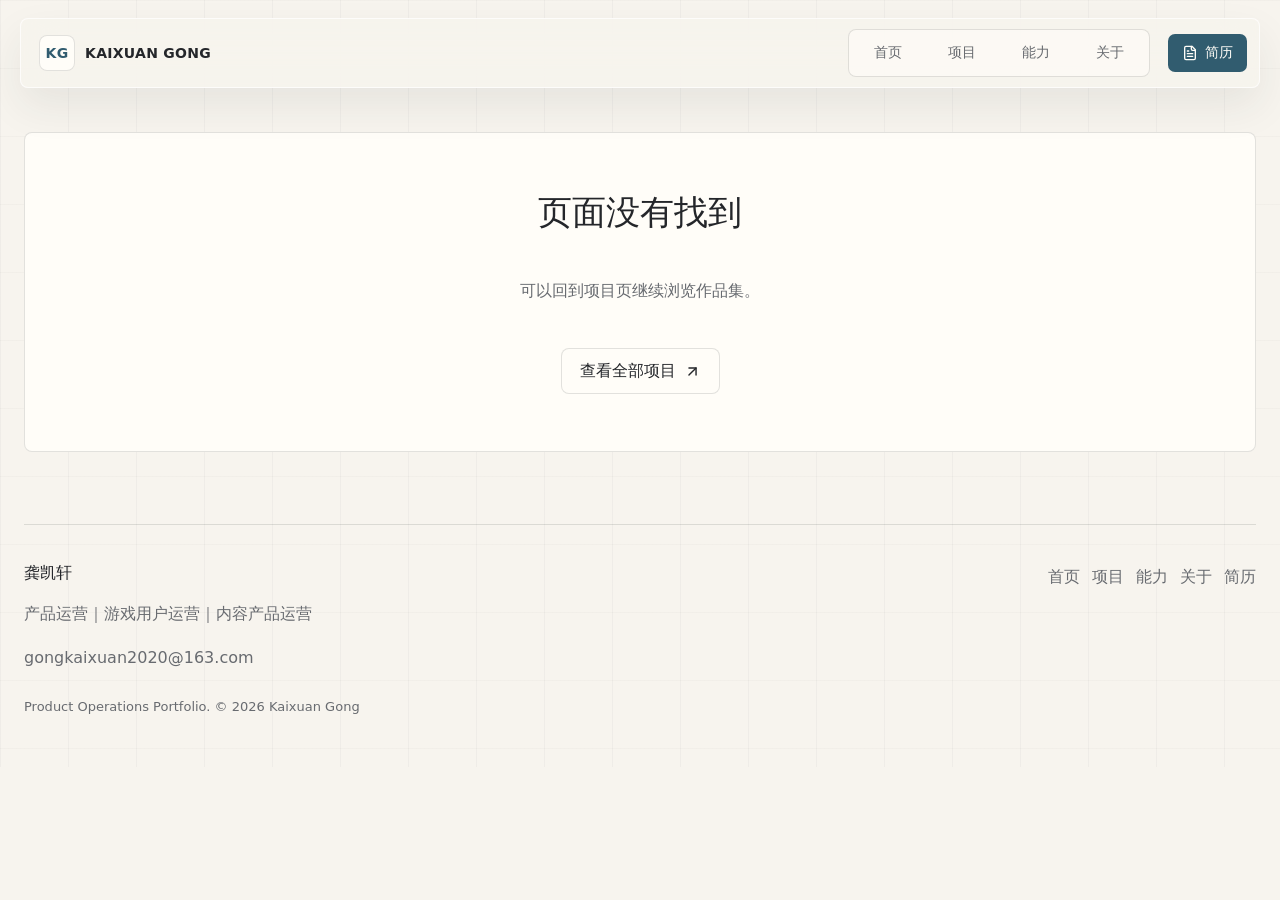
==== about/index.html @ 76f01d1a "Make portfolio routes directly accessible" ====
<!doctype html>
<html lang="zh-CN">
  <head>
    <meta charset="UTF-8" />
    <meta name="viewport" content="width=device-width, initial-scale=1.0" />
    <meta name="description" content="龚凯轩的产品运营作品集，包含游戏用户运营、内容产品运营、用户研究和商业化内容项目。" />
    <meta property="og:title" content="龚凯轩｜产品运营作品集" />
    <meta property="og:description" content="产品运营｜游戏用户运营｜内容产品运营" />
    <meta property="og:type" content="website" />
    <meta property="og:image" content="/og.svg" />
    <meta name="robots" content="index,follow" />
    <meta name="twitter:card" content="summary_large_image" />
    <link rel="icon" href="/favicon.svg" type="image/svg+xml" />
    <title>龚凯轩｜产品运营作品集</title>
    <style>
      .reader-fallback { max-width: 920px; margin: 0 auto; padding: 48px 20px; color: #25282d; font-family: -apple-system, BlinkMacSystemFont, "Segoe UI", "Noto Sans SC", "PingFang SC", "Microsoft YaHei", sans-serif; line-height: 1.75; }
      .reader-fallback h1, .reader-fallback h2, .reader-fallback h3 { line-height: 1.25; }
      .reader-fallback h1 { font-size: 34px; margin-bottom: 12px; }
      .reader-fallback h2 { margin-top: 36px; padding-top: 24px; border-top: 1px solid #dcd8cf; }
      .reader-fallback a { color: #245a70; }
      .reader-fallback article { margin: 24px 0; }
    </style>
    <script type="module" crossorigin src="/assets/index-C6IDtMQK.js"></script>
    <link rel="stylesheet" crossorigin href="/assets/index-DIW7qHEf.css">
  </head>
  <body>
    <div id="root">
      <main class="reader-fallback">
        <header>
          <p>KAIXUAN GONG</p>
          <h1>龚凯轩｜产品运营作品集</h1>
          <p><strong>产品运营｜游戏用户运营｜内容产品运营</strong></p>
          <p>做过《光·遇》多平台内容和玩家反馈运营，参与中国气象局小红书账号冷启动，也在KCL完成了JSTOR历史档案使用体验研究和移动端产品原型。</p>
          <p>我比较擅长把分散的用户反馈整理成具体问题，再推进到内容调整、方案设计或现场执行。</p>
          <nav aria-label="静态页面导航"><a href="/">首页</a> · <a href="/projects">项目</a> · <a href="/capabilities">能力</a> · <a href="/about">关于</a> · <a href="/reader.html">纯文本读取版</a></nav>
        </header>

        <section>
          <h2>精选项目</h2>
          <article><h3>1. 《光·遇》版本内容与玩家反馈运营</h3><p>个人产出｜独立完成70+篇内容，输出50+份舆情日报及周报。团队结果｜2023年7—10月各平台新增关注量合计18万+，未去重。</p><p><a href="/projects/netease-sky">阅读项目详情</a></p></article>
          <article><h3>2. JSTOR China历史档案使用体验研究</h3><p>KCL课程团队项目｜5人团队组长｜非JSTOR官方委托。研究数据｜11名参与者、4项任务测试、113个问题标签。待验证｜建议未进入官方开发和上线验证。</p><p><a href="/projects/jstor">阅读项目详情</a></p></article>
          <article><h3>3. 中国气象局小红书账号冷启动</h3><p>个人产出｜5篇第一作者内容累计阅读1万+；审核、修改和发布微博内容200+条。团队结果｜账号发布30+篇、净增粉丝4k+。</p><p><a href="/projects/cma-xiaohongshu">阅读项目详情</a></p></article>
          <article><h3>4. 《密室大逃脱4》美年达品牌植入关卡方案</h3><p>方案产出｜提出饮料作为重量机关砝码的核心创意。项目过程｜参与行为风险判断、道具测试和录制现场处理；品牌Brief由正式员工对接品牌方后向本人传达。</p><p><a href="/projects/mango-tv">阅读项目详情</a></p></article>
          <article><h3>5. 基于V&A馆藏的移动端创作工具概念设计</h3><p>KCL课程团队项目｜非V&A官方委托。方案产出｜与1名组员共同完成高保真原型。待验证｜项目未进入V&A官方开发和上线。</p><p><a href="/projects/echocraft">阅读项目详情</a></p></article>
        </section>

        <section>
          <h2>关于我</h2>
          <p>本科阶段学习戏剧影视文学，让我习惯从人物动机和受众反应理解内容。网易和中国气象局的实习让我接触到真实的平台运营、玩家反馈和账号增长；芒果TV的经历则让我看到商业需求如何受到节目流程、现场条件和用户行为影响。</p>
          <p>在KCL读研期间，我进一步学习了用户访谈、可用性测试、数据分析和原型设计。现在希望从产品运营或用户运营岗位出发，继续积累真实产品中的数据分析、功能运营和跨团队协作经验。</p>
          <p>伦敦国王学院｜2025.09—2026.12；湖南师范大学｜2020.09—2024.06。</p>
        </section>

        <section><h2>联系方式</h2><p>邮箱：<a href="mailto:gongkaixuan2020@163.com">gongkaixuan2020@163.com</a></p><p>中文简历：<a href="/resume/kaixuan-gong-resume.pdf">下载 PDF 简历</a></p></section>
      </main>
    </div>
  </body>
</html>
---- assets/index-DIW7qHEf.css ----
:root{color:#24262a;background:#f7f4ee;font-family:Inter,ui-sans-serif,system-ui,-apple-system,BlinkMacSystemFont,PingFang SC,Hiragino Sans GB,Microsoft YaHei,sans-serif;font-synthesis:none;text-rendering:optimizeLegibility;-webkit-font-smoothing:antialiased;--bg: #f7f4ee;--surface: #fffdf8;--surface-soft: #f0ebe2;--ink: #24262a;--muted: #686b70;--subtle: #8a8c91;--line: rgba(36, 38, 42, .13);--accent: #567c8d;--accent-dark: #315c6f;--shadow: 0 22px 50px rgba(46, 52, 58, .1);--max: 1240px;--radius: 8px}*{box-sizing:border-box}html{scroll-behavior:smooth;scroll-padding-top:96px}body{margin:0;min-width:0;background:linear-gradient(90deg,rgba(36,38,42,.035) 1px,transparent 1px),linear-gradient(180deg,rgba(36,38,42,.025) 1px,transparent 1px),var(--bg);background-size:68px 68px;color:var(--ink)}body.menu-locked{overflow:hidden}a,button{color:inherit;font:inherit}a{text-decoration:none}button{cursor:pointer}:focus-visible{outline:3px solid rgba(86,124,141,.42);outline-offset:3px}.site-header{position:fixed;top:18px;left:50%;z-index:50;display:grid;grid-template-columns:1fr auto auto;gap:18px;align-items:center;width:min(calc(100% - 32px),var(--max));min-height:64px;padding:10px 12px 10px 18px;border:1px solid rgba(255,255,255,.7);border-radius:var(--radius);background:#f7f4eec7;box-shadow:0 18px 42px #2a2d3214;-webkit-backdrop-filter:blur(18px);backdrop-filter:blur(18px);transform:translate(-50%);transition:min-height .18s ease,background .18s ease,box-shadow .18s ease}.site-header.is-scrolled{min-height:56px;background:#fffdf8e0;box-shadow:var(--shadow)}.brand{display:inline-flex;gap:10px;align-items:center;justify-self:start;font-size:14px;font-weight:760;letter-spacing:.02em}.brand span{display:grid;width:36px;height:36px;place-items:center;border:1px solid var(--line);border-radius:var(--radius);background:var(--surface);color:var(--accent-dark)}.desktop-nav{display:flex;align-items:center;gap:4px;padding:4px;border:1px solid var(--line);border-radius:var(--radius);background:#fffdf88f}.desktop-nav a,.resume-link,.menu-button{display:inline-flex;align-items:center;justify-content:center;min-height:38px;border-radius:7px;transition:background .16s ease,color .16s ease,transform .16s ease}.desktop-nav a{min-width:70px;padding:0 14px;color:var(--muted);font-size:14px}.desktop-nav a:hover,.desktop-nav a[aria-current=page]{background:var(--ink);color:#fffdf8}.resume-link{gap:7px;padding:0 14px;background:var(--accent-dark);color:#fffdf8;font-size:14px;font-weight:680}.resume-link:hover,.button:hover,.case-link:hover{transform:translateY(-1px)}.menu-button{display:none;width:42px;border:1px solid var(--line);background:var(--surface)}.mobile-panel{pointer-events:none;position:fixed;top:0;right:0;bottom:0;left:0;z-index:-1;opacity:0;transition:opacity .16s ease}.mobile-panel.open{pointer-events:auto;opacity:1}.mobile-scrim{position:absolute;top:-18px;right:-18px;bottom:-18px;left:-18px;border:0;background:#181b1f3d}.mobile-panel nav{position:absolute;top:78px;right:0;display:grid;width:min(310px,calc(100vw - 32px));padding:12px;border:1px solid var(--line);border-radius:var(--radius);background:var(--surface);box-shadow:var(--shadow)}.mobile-panel a{padding:16px 14px;border-radius:7px;color:var(--muted)}.mobile-panel a[aria-current=page],.mobile-panel a:hover{background:var(--surface-soft);color:var(--ink)}.page-container{width:min(calc(100% - 48px),var(--max));margin:0 auto;padding:132px 0 72px}.home-hero{display:grid;grid-template-columns:minmax(0,1.05fr) minmax(360px,.95fr);gap:56px;align-items:center;width:min(calc(100% - 48px),var(--max));min-height:100vh;margin:0 auto;padding:128px 0 64px}.eyebrow{margin:0 0 14px;color:var(--accent-dark);font-size:12px;font-weight:800;letter-spacing:.12em;text-transform:uppercase}h1,h2,h3,p{letter-spacing:0}.hero-copy-block h1,.page-hero h1,.project-hero h1{margin:0;font-size:clamp(52px,8vw,112px);font-weight:650;line-height:.98}.hero-copy-block h1{transform:translate(-3px)}.hero-copy-block p,.page-hero p,.project-hero p{max-width:760px;color:#55595e;font-size:18px;line-height:1.85}.hero-position{color:var(--ink)!important;font-size:clamp(24px,2.4vw,34px)!important;font-weight:700;line-height:1.35!important}.hero-actions,.cta-actions{display:flex;flex-wrap:wrap;gap:12px;margin-top:30px}.button{display:inline-flex;align-items:center;justify-content:center;gap:8px;min-height:46px;padding:0 18px;border:1px solid transparent;border-radius:var(--radius);font-weight:720;transition:background .16s ease,border-color .16s ease,color .16s ease,transform .16s ease}.button-primary{background:var(--accent-dark);color:#fffdf8}.button-secondary{border-color:var(--line);background:var(--surface);color:var(--ink)}.button-text{padding-inline:4px;background:transparent;color:var(--accent-dark)}.button:active{transform:translateY(0)}.hero-visual{position:relative;min-height:560px;border:1px solid var(--line);border-radius:var(--radius);background:radial-gradient(circle at 22% 18%,rgba(86,124,141,.16),transparent 28%),radial-gradient(circle at 78% 70%,rgba(141,122,63,.14),transparent 30%),linear-gradient(135deg,#fffdf8e6,#f0ebe29e);overflow:hidden}.flow-line{position:absolute;top:20%;right:20%;bottom:20%;left:20%;border:1px solid rgba(86,124,141,.32);border-left:0;border-bottom:0;border-radius:0 var(--radius) 0 0}.note-card{position:absolute;display:grid;place-items:center;width:168px;height:108px;border:1px solid rgba(36,38,42,.12);border-radius:var(--radius);background:#fffdf8d6;box-shadow:var(--shadow);color:var(--accent-dark);font-weight:800}.note-a{left:12%;top:18%}.note-b{right:14%;top:40%}.note-c{left:28%;bottom:14%}.metric-section,.content-section,.method-entry,.contact-cta,.site-footer{width:min(calc(100% - 48px),var(--max));margin:0 auto}.section-heading h2,.method-entry h2,.contact-cta h2{margin:0;font-size:clamp(30px,4vw,52px);font-weight:680;line-height:1.15}.project-filter{display:flex;gap:6px;padding:6px;border:1px solid var(--line);border-radius:var(--radius);background:#fffdf8b8}.project-filter button{min-height:42px;border:0;border-radius:7px;background:transparent;color:var(--muted);font-weight:720}.project-filter button{padding:0 16px}.project-filter button.active{background:var(--ink);color:#fffdf8}.tag-list{display:flex;flex-wrap:wrap;gap:8px}.tag{display:inline-flex;align-items:center;min-height:30px;padding:0 10px;border:1px solid var(--line);border-radius:7px;background:#fffdf8b8;color:var(--muted);font-size:13px;font-weight:680}.metric-section{display:grid;grid-template-columns:repeat(4,1fr);gap:14px;padding:70px 0 36px}.metric-card{min-height:220px;border:1px solid var(--line);border-radius:var(--radius);background:#fffdf89e;transition:transform .16s ease,box-shadow .16s ease}.metric-card:hover{transform:translateY(-3px);box-shadow:var(--shadow)}.metric-card button{display:grid;width:100%;padding:24px;border:0;background:transparent;text-align:left}.metric-card strong{color:var(--accent-dark);font-size:42px;line-height:1}.metric-card span{margin-top:18px;font-weight:760}.metric-card small{margin-top:10px;color:var(--subtle);font-size:12px}.metric-card p{max-height:0;margin:0;padding:0 24px;overflow:hidden;color:var(--muted);line-height:1.7;transition:max-height .18s ease,padding .18s ease}.metric-card:hover p,.metric-card.open p,.metric-card:focus-within p{max-height:160px;padding-bottom:24px}.content-section,.method-entry{padding:72px 0}.section-heading{display:flex;gap:24px;align-items:end;justify-content:space-between;margin-bottom:32px}.section-heading p{max-width:660px;color:var(--muted);line-height:1.75}.section-action .button{white-space:nowrap}.project-grid{display:grid;grid-template-columns:repeat(3,1fr);gap:16px}.project-card{border:1px solid var(--line);border-radius:var(--radius);background:#fffdf8b3;overflow:hidden;transition:transform .16s ease,box-shadow .16s ease,border-color .16s ease}.project-card:hover,.project-card:focus-within{border-color:#567c8d61;box-shadow:var(--shadow);transform:translateY(-4px)}.project-card a{display:grid;height:100%}.project-cover{position:relative;min-height:236px;padding:24px;background:linear-gradient(135deg,color-mix(in srgb,var(--accent) 20%,#fffdf8),#fffdf8eb),repeating-linear-gradient(90deg,transparent 0 32px,rgba(36,38,42,.05) 33px 34px);overflow:hidden}.project-cover:after{position:absolute;top:20px;right:20px;bottom:20px;left:20px;content:"";border:1px solid rgba(36,38,42,.12);border-radius:7px}.project-cover>span{position:absolute;right:22px;bottom:12px;color:color-mix(in srgb,var(--accent) 42%,transparent);font-size:70px;font-weight:700}.project-cover div{position:relative;z-index:1;display:grid;gap:8px;max-width:76%}.project-cover strong{font-size:24px}.project-cover small{color:var(--muted);line-height:1.5}.project-card-content{display:grid;gap:16px;padding:22px}.project-type{margin:0;color:var(--accent-dark);font-size:13px;font-weight:760}.project-card h3{margin:0;font-size:25px;line-height:1.25}.project-card p{margin:0;color:var(--muted);line-height:1.72}.project-card dl{display:grid;gap:10px;margin:0}.project-card dt{color:var(--subtle);font-size:12px}.project-card dd{margin:4px 0 0;color:var(--ink);line-height:1.55}.case-link{display:inline-flex;gap:6px;align-items:center;margin-top:auto;color:var(--accent-dark);font-weight:760}.method-entry{display:grid;grid-template-columns:1fr auto;gap:28px;align-items:center;border-top:1px solid var(--line);border-bottom:1px solid var(--line)}.method-flow{display:flex;flex-wrap:wrap;gap:8px}.method-flow span{padding:12px 14px;border:1px solid var(--line);border-radius:var(--radius);background:var(--surface);font-weight:760}.contact-cta{display:grid;grid-template-columns:1fr .5fr;gap:42px;align-items:center;padding:82px 0}.contact-cta p,.contact-cta span,.site-footer p,.site-footer a{color:var(--muted);line-height:1.75}.contact-cta strong,.contact-cta span{display:block}.page-hero{padding:24px 0 54px;border-bottom:1px solid var(--line)}.page-hero.compact h1{max-width:920px;font-size:clamp(42px,6vw,78px);line-height:1.05}.projects-page .project-filter{width:max-content;max-width:100%;margin:28px 0;overflow-x:auto}.empty-state{display:grid;min-height:320px;place-items:center;padding:42px;border:1px solid var(--line);border-radius:var(--radius);background:var(--surface);text-align:center}.empty-state h2{margin:0;font-size:34px}.empty-state p{color:var(--muted)}.project-hero{display:grid;grid-template-columns:minmax(0,1fr) 420px;gap:40px;align-items:end;padding:22px 0 54px;border-bottom:1px solid var(--line)}.project-hero h1{max-width:880px;font-size:clamp(42px,6vw,78px);line-height:1.06}.back-link{display:inline-flex;gap:6px;align-items:center;margin-bottom:26px;color:var(--accent-dark);font-weight:760}.hero-meta{display:flex;flex-wrap:wrap;gap:10px;margin-top:22px}.hero-meta span{padding:9px 11px;border:1px solid var(--line);border-radius:7px;background:#fffdf8ad;color:var(--muted)}.image-placeholder{position:relative;display:grid;min-height:240px;padding:24px;border:1px solid var(--line);border-radius:var(--radius);background:linear-gradient(135deg,#fffdf8e6,#f0ebe2b3),repeating-linear-gradient(90deg,transparent 0 28px,rgba(36,38,42,.04) 29px 30px);overflow:hidden}.placeholder-grid{position:absolute;top:20px;right:20px;bottom:20px;left:20px;border:1px dashed rgba(36,38,42,.22);border-radius:7px}.image-placeholder span,.image-placeholder strong,.image-placeholder p,.image-placeholder small{position:relative;z-index:1}.image-placeholder span{color:var(--accent-dark);font-size:13px;font-weight:800}.image-placeholder strong{align-self:end;font-size:28px}.image-placeholder p,.image-placeholder small{margin:0;color:var(--muted)}.detail-layout{display:grid;grid-template-columns:178px minmax(0,1fr);gap:44px;padding-top:34px}.section-nav{position:sticky;top:112px;display:grid;align-self:start;gap:6px;max-height:calc(100vh - 140px)}.section-nav a{padding:9px 10px;border-left:2px solid transparent;color:var(--subtle);font-size:13px}.section-nav a.active,.section-nav a:hover{border-color:var(--accent-dark);color:var(--ink);background:#fffdf8b8}.detail-section{padding:54px 0;border-bottom:1px solid var(--line)}.detail-section h2{margin:0 0 24px;font-size:clamp(30px,4vw,48px)}.overview-grid,.question-grid,.insight-grid,.solution-grid,.contribution-grid{display:grid;grid-template-columns:repeat(2,1fr);gap:14px}.overview-grid div,.question-grid article,.insight-card,.solution-card,.contribution-grid article,.process-item,.tool-card,.education-card,.difference-grid article{border:1px solid var(--line);border-radius:var(--radius);background:#fffdf8a8}.overview-grid div,.question-grid article,.insight-card,.solution-card,.contribution-grid article,.education-card,.difference-grid article{padding:22px}.overview-grid span,.question-grid span,.insight-card span{color:var(--accent-dark);font-size:13px;font-weight:800}.overview-grid p,.question-grid p,.section-summary,.process-detail p,.insight-card p,.solution-card p,.reflection-list p,.outcome-list p{color:var(--muted);line-height:1.78}.section-summary{margin-top:18px;padding:22px;border-left:3px solid var(--accent-dark);background:#fffdf894}.process-list{display:grid;gap:10px}.process-item button{display:grid;grid-template-columns:52px 1fr auto;gap:14px;align-items:center;width:100%;padding:18px 20px;border:0;background:transparent;text-align:left}.process-item button span{color:var(--accent-dark);font-weight:800}.process-detail{overflow:hidden;padding:0 20px 18px 86px}.insight-card h3{font-size:24px;line-height:1.35}.insight-card button{min-height:40px;padding:0;border:0;background:transparent;color:var(--accent-dark);font-weight:760}.evidence{padding-top:14px;border-top:1px solid var(--line)}.solution-card{display:grid;gap:12px}.solution-card p{margin:0}.solution-card b{display:block;margin-bottom:4px;color:var(--ink)}.outcome-grid{display:grid;grid-template-columns:.8fr 1.2fr;gap:16px}.outcome-list{display:grid;gap:12px;align-content:start}.outcome-list p,.reflection-list p{margin:0;padding:18px;border:1px solid var(--line);border-radius:var(--radius);background:#fffdf8ad}.placeholder-stack{display:grid;gap:12px}.contribution-grid h3{margin:0 0 14px}.contribution-grid ul{display:grid;gap:10px;margin:0;padding-left:18px;color:var(--muted);line-height:1.7}.reflection-list{display:grid;gap:12px}.project-pagination{display:grid;grid-template-columns:repeat(2,1fr);gap:14px;padding:42px 0}.project-pagination a{display:flex;gap:10px;align-items:center;justify-content:space-between;min-height:86px;padding:18px;border:1px solid var(--line);border-radius:var(--radius);background:var(--surface)}.project-pagination span{color:var(--subtle);font-size:13px}.echocraft-page{--accent: #6f7196}.echocraft-hero{display:grid;grid-template-columns:minmax(0,.95fr) minmax(360px,1.05fr);gap:42px;align-items:end;padding:22px 0 46px;border-bottom:1px solid var(--line)}.echocraft-hero-copy{display:grid;gap:20px}.echocraft-hero h1{max-width:880px;margin:0;font-size:clamp(38px,4.8vw,62px);font-weight:650;line-height:1.12}.echocraft-hero p{max-width:760px;margin:0;color:var(--muted);font-size:18px;line-height:1.82}.echocraft-hero-visual{margin:0;border:1px solid var(--line);border-radius:var(--radius);background:var(--surface);box-shadow:var(--shadow);overflow:hidden}.echocraft-hero-visual img{display:block;width:100%;aspect-ratio:1.35;background:var(--bg);object-fit:contain}.echocraft-hero-visual figcaption,.proof-visual figcaption,.prototype-gallery figcaption{padding:12px 14px;color:var(--muted);font-size:13px;line-height:1.5}.case-page-nav{position:sticky;top:102px;z-index:14;display:flex;gap:8px;padding:12px 0;background:color-mix(in srgb,var(--bg) 88%,transparent);-webkit-backdrop-filter:blur(12px);backdrop-filter:blur(12px)}.case-page-nav a{display:inline-flex;align-items:center;min-height:38px;padding:0 12px;border:1px solid var(--line);border-radius:7px;background:#fffdf8c7;color:var(--muted);font-size:13px;font-weight:740}.case-page-nav a:hover{border-color:color-mix(in srgb,var(--accent) 45%,var(--line));color:var(--ink)}.case-sheet{padding:56px 0 64px;border-bottom:1px solid var(--line)}.sheet-kicker{display:flex;gap:10px;align-items:center;margin-bottom:16px}.sheet-kicker span{display:inline-flex;align-items:center;min-height:32px;padding:0 10px;border-radius:7px;background:var(--ink);color:#fffdf8;font-size:13px;font-weight:800}.sheet-kicker p{margin:0;color:var(--accent-dark);font-size:14px;font-weight:820;letter-spacing:.08em;text-transform:uppercase}.sheet-header{display:grid;gap:16px;max-width:980px;margin-bottom:28px}.sheet-header.two-column{grid-template-columns:minmax(0,.92fr) minmax(420px,.88fr);max-width:none;align-items:end}.sheet-header h2{margin:0;font-size:clamp(32px,4.2vw,54px);font-weight:680;line-height:1.12}.sheet-header p{margin:0;color:var(--muted);font-size:17px;line-height:1.78}.evidence-metrics{display:grid;grid-template-columns:repeat(4,1fr);gap:12px;margin:28px 0}.evidence-metrics article{display:grid;align-content:start;grid-template-rows:70px 46px minmax(74px,1fr) auto;min-height:326px;padding:22px;border:1px solid var(--line);border-radius:var(--radius);background:#fffdf8b8}.evidence-metrics strong{align-self:start;color:var(--accent-dark);font-size:clamp(38px,4.8vw,58px);line-height:1}.evidence-metrics span{align-self:start;margin-top:0;color:var(--ink);font-weight:820;line-height:1.38}.evidence-metrics p,.insight-stack p,.iteration-block p,.priority-list p{color:var(--muted);line-height:1.68}.evidence-metrics p{align-self:start;margin:0;font-size:14px}.evidence-metrics blockquote{position:relative;align-self:end;min-height:70px;margin:0;padding:12px 14px;border:1px solid color-mix(in srgb,var(--accent-dark) 22%,var(--line));border-radius:7px;background:color-mix(in srgb,var(--accent) 10%,var(--surface));color:var(--accent-dark);font-size:13px;font-weight:740;line-height:1.55}.evidence-metrics blockquote:before{position:absolute;top:-7px;left:18px;width:12px;height:12px;border-top:1px solid color-mix(in srgb,var(--accent-dark) 22%,var(--line));border-left:1px solid color-mix(in srgb,var(--accent-dark) 22%,var(--line));background:color-mix(in srgb,var(--accent) 10%,var(--surface));content:"";transform:rotate(45deg)}.project-brief-grid,.research-method-grid,.competitor-grid,.strategy-insight-grid,.retrospective-grid{display:grid;gap:12px}.project-brief-grid{grid-template-columns:repeat(3,minmax(0,1fr));margin:28px 0 14px}.project-brief-grid article,.research-methods-block,.research-method-grid article,.analysis-question-card,.competitor-grid article,.strategy-insight-grid article,.positioning-statement,.priority-matrix,.priority-matrix-list article,.retrospective-grid article{border:1px solid var(--line);border-radius:var(--radius);background:#fffdf8b8}.project-brief-grid article,.research-method-grid article,.analysis-question-card,.competitor-grid article,.strategy-insight-grid article,.positioning-statement,.priority-matrix,.priority-matrix-list article,.retrospective-grid article{padding:18px}.project-brief-grid span,.research-methods-block>div:first-child span,.analysis-question-card span,.competitor-grid span,.positioning-statement span,.priority-matrix>div:first-child span,.retrospective-grid>div:first-child span{color:var(--accent-dark);font-size:12px;font-weight:820;letter-spacing:.08em;text-transform:uppercase}.project-brief-grid h3,.research-methods-block h3,.competitor-grid h3,.strategy-insight-grid h3,.priority-matrix h3,.retrospective-grid h3{margin:8px 0 0;line-height:1.22}.project-brief-grid h3{font-size:20px}.project-brief-grid p,.research-methods-block p,.analysis-question-card p,.competitor-grid p,.strategy-insight-grid p,.positioning-statement p,.priority-matrix p,.priority-matrix small,.retrospective-grid p{margin:8px 0 0;color:var(--muted);line-height:1.68}.research-methods-block{display:grid;grid-template-columns:minmax(0,.42fr) minmax(0,.58fr);gap:18px;align-items:start;margin:14px 0 28px;padding:22px}.research-methods-block h3,.priority-matrix h3,.retrospective-grid h3{font-size:clamp(24px,2.6vw,34px)}.research-method-grid{grid-template-columns:repeat(2,minmax(0,1fr))}.research-method-grid article{background:var(--bg)}.research-method-grid strong,.solution-principles strong,.priority-matrix h4,.retrospective-grid strong{color:var(--ink);line-height:1.3}.competitor-header{align-items:stretch}.analysis-question-card{display:grid;align-content:start;gap:10px}.analysis-question-card p{display:grid;grid-template-columns:38px 1fr;gap:10px;align-items:start}.analysis-question-card strong{display:grid;min-height:30px;place-items:center;border-radius:7px;background:var(--ink);color:#fffdf8;font-size:12px}.competitor-grid{grid-template-columns:repeat(4,minmax(0,1fr));margin:28px 0 14px}.competitor-grid article{display:grid;align-content:start;gap:12px}.competitor-grid p{display:grid;gap:4px;margin:0;font-size:13px}.competitor-grid p strong{color:var(--ink)}.strategy-insight-grid{grid-template-columns:repeat(3,minmax(0,1fr));margin:14px 0}.strategy-insight-grid article{display:grid;gap:10px}.strategy-insight-grid svg{color:var(--accent-dark)}.positioning-statement{display:grid;gap:8px;margin-top:14px;background:linear-gradient(135deg,color-mix(in srgb,var(--accent) 11%,transparent),transparent 42%),#fffdf8d6}.positioning-statement p{max-width:1080px;color:var(--ink);font-size:clamp(22px,2.8vw,36px);font-weight:680;line-height:1.28}.research-proof-grid{display:grid;grid-template-columns:minmax(0,1.45fr) minmax(320px,.55fr);gap:14px;align-items:stretch}.research-proof-grid-single{grid-template-columns:minmax(0,1fr)}.research-synthesis-card,.module-map,.evolution-card{display:grid;gap:18px;padding:22px;border:1px solid var(--line);border-radius:var(--radius);background:#fffdf8b8}.research-card-top span,.module-map>div:first-child span,.evolution-card>div:first-child span{color:var(--accent-dark);font-size:13px;font-weight:820;letter-spacing:.08em;text-transform:uppercase}.research-synthesis-card h3,.module-map h3,.evolution-card h3{margin:8px 0 0;font-size:clamp(24px,2.6vw,34px);line-height:1.18}.research-card-top p,.module-map p,.evolution-card p{margin:8px 0 0;color:var(--muted);line-height:1.68}.research-card-top{display:grid;grid-template-columns:minmax(0,1fr) 220px;gap:18px;align-items:start}.journey-proof-thumb{margin:0;border:1px solid var(--line);border-radius:7px;background:var(--surface);overflow:hidden}.journey-proof-thumb img{display:block;width:100%;aspect-ratio:16 / 10;object-fit:cover;object-position:left center;opacity:.92}.journey-proof-thumb figcaption{padding:8px 10px;color:var(--muted);font-size:12px;line-height:1.45}.stage-grid{display:grid;grid-template-columns:repeat(2,1fr);gap:10px}.stage-grid article,.module-grid article{padding:16px;border:1px solid var(--line);border-radius:7px;background:var(--bg)}.stage-grid strong,.module-grid strong,.evolution-steps strong{display:block;color:var(--ink);font-size:17px}.stage-grid p,.stage-grid small{display:block;margin-top:8px;color:var(--muted);line-height:1.62}.stage-grid small{color:var(--accent-dark);font-weight:760}.proof-visual{margin:0;border:1px solid var(--line);border-radius:var(--radius);background:var(--surface);overflow:hidden}.proof-visual img{display:block;width:100%;background:#fff;object-fit:contain}.proof-visual.large img{aspect-ratio:16 / 9}.insight-stack{display:grid;gap:12px}.insight-stack article{display:grid;gap:10px;padding:18px;border:1px solid var(--line);border-radius:var(--radius);background:#fffdf8b8}.insight-stack svg{color:var(--accent-dark)}.insight-stack h3{margin:0;font-size:18px;line-height:1.34}.insight-stack p{margin:0;font-size:14px}.workflow-strip{position:relative;display:grid;grid-template-columns:repeat(3,minmax(0,1fr));gap:18px 14px;width:min(100%,540px);justify-self:end;align-items:center;padding:14px;border:1px solid var(--line);border-radius:var(--radius);background:#fffdf8b8}.workflow-strip:before{display:none}.workflow-node{position:relative;z-index:1;display:grid;grid-template-columns:30px 1fr;gap:8px;align-items:center;min-height:44px;padding:7px 10px;border:1px solid var(--line);border-radius:999px;background:var(--surface);color:var(--ink);box-shadow:0 0 0 8px color-mix(in srgb,var(--bg) 86%,transparent)}.workflow-node:nth-child(1){grid-column:1;grid-row:1}.workflow-node:nth-child(2){grid-column:2;grid-row:1}.workflow-node:nth-child(3){grid-column:3;grid-row:1}.workflow-node:nth-child(4){grid-column:3;grid-row:2}.workflow-node:nth-child(5){grid-column:2;grid-row:2}.workflow-node:after{position:absolute;z-index:-1;content:"";background:color-mix(in srgb,var(--accent-dark) 32%,transparent)}.workflow-node:nth-child(1):after,.workflow-node:nth-child(2):after{top:50%;left:calc(100% + 3px);width:10px;height:2px}.workflow-node:nth-child(3):after{top:calc(100% + 3px);left:50%;width:2px;height:12px}.workflow-node:nth-child(4):after{top:50%;right:calc(100% + 3px);width:10px;height:2px}.workflow-node:nth-child(5):after{display:none}.workflow-node small{display:grid;min-height:30px;place-items:center;border-radius:999px;background:var(--accent-dark);color:#fffdf8;font-size:12px;font-weight:820}.workflow-node strong{min-width:0;color:var(--ink);font-size:12px;font-weight:780;line-height:1.3}.product-proof-grid{display:grid;grid-template-columns:repeat(2,minmax(0,1fr));gap:14px;align-items:stretch;margin-bottom:14px}.module-map,.evolution-card{height:100%}.module-grid{display:grid;grid-template-columns:repeat(2,1fr);gap:10px}.module-grid article:first-child{grid-column:span 2}.solution-principles{display:grid;gap:10px}.solution-principles article{padding:16px;border:1px solid var(--line);border-radius:7px;background:var(--bg)}.solution-principles p{margin:8px 0 0;color:var(--muted);line-height:1.62}.evolution-card{align-content:start}.evolution-steps{display:grid;gap:10px}.evolution-steps article{display:grid;grid-template-columns:44px 1fr;gap:12px;align-items:start;padding:15px;border:1px solid var(--line);border-radius:7px;background:var(--bg)}.evolution-steps article>span{display:grid;min-height:34px;place-items:center;border-radius:7px;background:var(--ink);color:#fffdf8;font-size:13px;font-weight:820}.prototype-gallery{display:grid;grid-template-columns:repeat(4,1fr);gap:12px;margin:14px 0}.prototype-gallery figure{margin:0;border:1px solid var(--line);border-radius:var(--radius);background:var(--surface);overflow:hidden}.prototype-gallery img{display:block;width:100%;height:auto;object-fit:contain;background:#151515}.iteration-block{display:grid;grid-template-columns:.34fr .66fr;gap:16px;margin-top:14px;padding:24px;border:1px solid var(--line);border-radius:var(--radius);background:#fffdf8b8}.iteration-block h3{margin:0 0 10px;font-size:28px}.iteration-block p{margin:0}.priority-list{display:grid;gap:8px}.priority-list article{display:grid;grid-template-columns:54px 1fr;gap:12px;align-items:start;padding:14px;border:1px solid var(--line);border-radius:7px;background:var(--bg)}.priority-list span{display:grid;min-height:36px;place-items:center;border-radius:7px;background:var(--accent-dark);color:#fffdf8;font-weight:820}.priority-list h4{margin:0 0 4px;font-size:17px}.priority-matrix{display:grid;grid-template-columns:minmax(0,.32fr) minmax(0,.68fr);gap:18px;align-items:start;margin-top:14px;padding:22px}.priority-matrix-list{display:grid;gap:9px}.priority-matrix-list article{display:grid;grid-template-columns:54px minmax(160px,.38fr) minmax(0,1fr) minmax(0,.72fr);gap:12px;align-items:start;background:var(--bg)}.priority-matrix-list article>span{display:grid;min-height:36px;place-items:center;border-radius:7px;background:var(--accent-dark);color:#fffdf8;font-weight:820}.priority-matrix h4{margin:0;font-size:16px}.priority-matrix-list p,.priority-matrix-list small{margin:0;font-size:13px}.priority-matrix-list small{color:var(--accent-dark);font-weight:740}.retrospective-grid{grid-template-columns:minmax(0,.8fr) repeat(4,minmax(0,1fr));align-items:stretch;margin-top:14px}.retrospective-grid>div:first-child{padding:18px;border:1px solid var(--line);border-radius:var(--radius);background:var(--ink)}.retrospective-grid>div:first-child span,.retrospective-grid>div:first-child h3{color:#fffdf8}.retrospective-grid article{background:var(--bg)}.jstor-page{--accent: #567c8d}#jstor-page-1 .sheet-header{margin-bottom:18px}#jstor-page-1 .sheet-header h2{max-width:1040px;font-size:clamp(42px,4.2vw,58px);font-weight:700;line-height:1.08}#jstor-page-1 .sheet-header p{margin-top:20px;max-width:960px;font-size:16px;line-height:calc(1em + 15px)}#jstor-page-1 .sheet-kicker span{font-size:13px}#jstor-page-1 .sheet-kicker p,#jstor-page-1 .jstor-cognitive-card span,#jstor-page-1 .jstor-experiment-card span,#jstor-page-1 .research-card-top span{font-size:14px}.jstor-hero{grid-template-columns:minmax(0,1fr)}.jstor-hero .echocraft-hero-copy{max-width:980px}.jstor-hero-board{display:grid;gap:14px;margin:0;padding:18px;border:1px solid var(--line);border-radius:var(--radius);background:linear-gradient(135deg,rgba(86,124,141,.12),transparent 42%),#fffdf8d1;box-shadow:var(--shadow)}.jstor-board-top{display:grid;gap:8px;padding-bottom:12px;border-bottom:1px solid var(--line)}.jstor-board-top span,.jstor-opportunity-panel span{color:var(--accent-dark);font-size:12px;font-weight:820;letter-spacing:.08em;text-transform:uppercase}.jstor-board-top strong{font-size:clamp(24px,3vw,38px);line-height:1.1}.jstor-board-grid{display:grid;grid-template-columns:1.08fr .92fr;gap:12px;align-items:stretch}.jstor-board-grid img{display:block;width:100%;height:100%;min-height:238px;border:1px solid var(--line);border-radius:7px;background:#fff;object-fit:contain}.jstor-hero-board figcaption{color:var(--muted);font-size:13px;line-height:1.55}.jstor-metrics article{grid-template-rows:70px 46px minmax(96px,1fr);min-height:258px}.jstor-metrics{grid-template-columns:repeat(2,minmax(0,1fr))}.jstor-summary-row{display:grid;grid-template-columns:repeat(3,minmax(0,1fr));gap:12px;margin:20px 0 14px}.jstor-summary-row article{display:grid;align-content:start;gap:10px;min-height:184px;padding:22px;border:1px solid var(--line);border-radius:var(--radius);background:#fffdf8b8}.jstor-summary-row .jstor-role-card{gap:0}.jstor-summary-row article>strong{color:var(--accent-dark);font-size:60px;font-weight:720;line-height:1}.jstor-summary-row .jstor-role-card>strong{margin-bottom:15px;font-size:53px;letter-spacing:0}.jstor-summary-row .jstor-role-card>span{margin-bottom:10px}.jstor-summary-row article>span{color:var(--ink);font-size:18px;font-weight:820;line-height:1.25}.jstor-summary-row article>p{margin:0;color:var(--muted);font-size:15px;line-height:1.62}.jstor-chart-proof{margin:0;border:1px solid var(--line);border-radius:7px;background:#fff;overflow:hidden}.jstor-chart-proof img{display:block;width:100%;aspect-ratio:16 / 6.6;object-fit:contain}.jstor-chart-proof figcaption{padding:10px 12px;border-top:1px solid var(--line);color:var(--muted);font-size:13px;line-height:1.5}.jstor-opportunity-panel{display:grid;gap:12px;justify-self:end;max-width:520px;padding:22px;border:1px solid var(--line);border-radius:var(--radius);background:#fffdf8b8}.jstor-opportunity-panel strong{font-size:clamp(24px,2.6vw,34px);line-height:1.18}.jstor-opportunity-panel p{margin:0;color:var(--muted);line-height:1.68}.jstor-opportunity-wide{justify-self:stretch;max-width:none;margin:0 0 28px}.jstor-strategy-grid{display:grid;grid-template-columns:repeat(3,minmax(0,1fr));gap:12px;margin:28px 0 14px}.jstor-strategy-grid article{display:grid;grid-template-columns:54px 1fr;gap:14px;min-height:328px;padding:20px;border:1px solid var(--line);border-radius:var(--radius);background:#fffdf8b8}.jstor-strategy-grid article>span{display:grid;width:44px;height:44px;place-items:center;border-radius:7px;background:var(--accent-dark);color:#fffdf8;font-size:13px;font-weight:820}.jstor-strategy-grid h3{margin:0 0 12px;font-size:22px}.jstor-strategy-grid p{margin:0 0 10px;color:var(--muted);line-height:1.65}.jstor-strategy-grid b{color:var(--ink)}.jstor-strategy-grid small{display:block;margin-top:12px;padding:10px 12px;border:1px solid color-mix(in srgb,var(--accent-dark) 24%,var(--line));border-radius:7px;background:color-mix(in srgb,var(--accent) 10%,var(--surface));color:var(--accent-dark);font-weight:760;line-height:1.55}.jstor-proof-gallery{display:grid;grid-template-columns:repeat(4,minmax(0,1fr));gap:12px;margin:14px 0}.jstor-proof-gallery figure{display:grid;grid-template-rows:210px auto;margin:0;border:1px solid var(--line);border-radius:var(--radius);background:var(--surface);overflow:hidden}.jstor-proof-gallery img{display:block;width:100%;height:100%;padding:10px;background:#fff;object-fit:contain}.jstor-proof-gallery figcaption{display:grid;gap:5px;padding:13px 14px;border-top:1px solid var(--line);color:var(--muted);font-size:13px;line-height:1.5}.jstor-proof-gallery figcaption strong{color:var(--ink);font-size:14px}.jstor-outcome-block{margin-top:14px}.jstor-cover-metrics{display:grid;grid-template-columns:repeat(2,minmax(0,1fr));gap:10px}.jstor-cover-metrics div,.jstor-role-card,.jstor-cognitive-card,.jstor-experiment-card,.jstor-module-stack article,.jstor-insight-line,.jstor-issue-grid article,.jstor-priority-matrix article,.jstor-solution-stack article,.jstor-metrics-plan section,.jstor-retro-grid article,.jstor-transfer-grid article{border:1px solid var(--line);border-radius:var(--radius);background:#fffdf8b8}.jstor-cover-metrics div{display:grid;gap:4px;padding:16px}.jstor-cover-metrics strong{color:var(--accent-dark);font-size:34px;line-height:1}.jstor-cover-metrics span{color:var(--muted);font-size:13px;font-weight:760}.jstor-cover-image{display:block;width:100%;max-height:320px;border:1px solid var(--line);border-radius:7px;background:#fff;object-fit:contain}.jstor-role-card,.jstor-cognitive-card,.jstor-experiment-card{display:grid;align-content:start;gap:12px;padding:20px}.jstor-role-card span,.jstor-cognitive-card span,.jstor-experiment-card span,.jstor-transfer-grid>div:first-child span{color:var(--accent-dark);font-size:12px;font-weight:820;letter-spacing:.08em;text-transform:uppercase}.jstor-role-card p,.jstor-cognitive-card p,.jstor-experiment-card p,.jstor-retro-grid p,.jstor-transfer-grid p{margin:0;color:var(--muted);line-height:1.62}.jstor-persona-grid{display:grid;grid-template-columns:repeat(2,minmax(0,1fr));gap:14px;margin:14px 0}.jstor-persona-grid .proof-visual img{aspect-ratio:16 / 9;object-fit:contain}.jstor-cognitive-card h3,.jstor-experiment-card h3,.jstor-module-stack h3,.jstor-issue-grid h3,.jstor-priority-matrix h3,.jstor-solution-stack h3,.jstor-retro-grid h3,.jstor-transfer-grid h3,.jstor-transfer-grid h4{margin:0;line-height:1.22}#jstor-page-1 .jstor-cognitive-card h3,#jstor-page-1 .jstor-experiment-card h3,#jstor-page-1 .research-synthesis-card h3{font-size:24px;font-weight:720;line-height:1.25}#jstor-page-1 .jstor-cognitive-card p,#jstor-page-1 .jstor-experiment-card p,#jstor-page-1 .research-synthesis-card p,#jstor-page-1 .jstor-method-cards p{font-size:15px;line-height:1.82}#jstor-page-1 .research-card-top span,#jstor-page-1 .jstor-experiment-card span{display:inline-flex;width:fit-content;align-items:center;min-height:30px;padding:0 10px;border:1px solid color-mix(in srgb,var(--accent-dark) 18%,var(--line));border-radius:7px;background:color-mix(in srgb,var(--accent) 8%,var(--surface));font-size:16px;letter-spacing:.04em}#jstor-page-1 .jstor-experiment-card>div:first-child{display:grid;align-content:center}#jstor-page-1 .jstor-experiment-card>div:first-child span{margin-bottom:5px}#jstor-page-1 .jstor-experiment-card>div:first-child h3{margin-bottom:10px}.jstor-section-title{margin:18px 0 10px}.jstor-section-title span{display:inline-flex;align-items:center;min-height:34px;padding:0 12px;border-radius:7px;background:var(--ink);color:#fffdf8;font-size:16px;font-weight:820}#jstor-page-1 .jstor-method-cards strong{font-size:18px;font-weight:760}.jstor-method-grid{margin-top:14px}.jstor-method-grid .research-synthesis-card{min-height:0;padding:20px}.jstor-method-grid .research-card-top{grid-template-columns:minmax(0,.9fr) minmax(320px,.46fr);align-items:center}.jstor-method-grid .journey-proof-thumb img{aspect-ratio:16 / 9;object-fit:contain;object-position:center}.jstor-experiment-card{grid-template-columns:minmax(0,.9fr) minmax(320px,.46fr);align-items:center;margin-top:14px}.jstor-method-cards{display:grid;grid-template-columns:repeat(3,minmax(0,1fr));gap:12px;margin-top:14px}.jstor-method-cards article{padding:16px;border:1px solid var(--line);border-radius:var(--radius);background:#fffdf8b8}.jstor-method-cards strong{display:block;color:var(--ink);font-size:18px;line-height:1.3}.jstor-method-cards p{margin:10px 0 0;color:var(--muted);line-height:1.62}.jstor-experiment-card figure{margin:0;border:1px solid var(--line);border-radius:7px;background:#fff;overflow:hidden}.jstor-experiment-card img{display:block;width:100%;height:auto;object-fit:contain}.jstor-data-grid{display:grid;grid-template-columns:minmax(0,1fr) minmax(300px,.38fr);gap:14px;align-items:stretch;margin:28px 0 14px}.jstor-chart-proof.large img{aspect-ratio:16 / 7.2}.jstor-module-stack{display:grid;gap:10px}.jstor-module-stack article{display:grid;grid-template-columns:74px 1fr;gap:14px;align-items:center;padding:18px}.jstor-module-stack article>strong{color:var(--accent-dark);font-size:44px;line-height:1}.jstor-module-stack p,.jstor-issue-grid p,.jstor-priority-matrix p,.jstor-solution-stack p,.jstor-metrics-plan p{margin:8px 0 0;color:var(--muted);line-height:1.65}.jstor-task-compare{display:grid;grid-template-columns:repeat(2,minmax(0,1fr));gap:14px;margin:14px 0}.jstor-task-compare figure{margin:0;border:1px solid var(--line);border-radius:var(--radius);background:var(--surface);overflow:hidden}.jstor-task-compare img{display:block;width:100%;aspect-ratio:16 / 7.4;padding:10px;background:#fff;object-fit:contain}.jstor-task-compare figcaption{display:grid;gap:5px;padding:13px 14px;border-top:1px solid var(--line);color:var(--muted);font-size:14px;line-height:1.55}.jstor-task-compare strong{color:var(--ink)}.jstor-insight-line{display:grid;grid-template-columns:34px 1fr;gap:12px;align-items:start;margin:14px 0;padding:16px 18px;color:var(--accent-dark)}.jstor-insight-line p{margin:0;color:var(--accent-dark);font-weight:730;line-height:1.7}.jstor-issue-grid,.jstor-priority-matrix,.jstor-metrics-plan,.jstor-retro-grid{display:grid;gap:12px}.jstor-issue-grid{grid-template-columns:repeat(3,minmax(0,1fr))}.jstor-issue-grid article{display:grid;gap:12px;padding:18px}.jstor-issue-top{display:flex;gap:10px;align-items:center;color:var(--accent-dark)}.jstor-issue-grid img{display:block;width:100%;min-height:150px;margin-top:4px;border:1px solid var(--line);border-radius:7px;background:#fff;object-fit:contain}.jstor-priority-matrix{grid-template-columns:repeat(4,minmax(0,1fr));margin:28px 0 14px}.jstor-priority-matrix article{display:grid;grid-template-rows:auto auto minmax(96px,1fr) auto;align-content:stretch;gap:10px;min-height:260px;padding:18px}.jstor-priority-matrix article>span{color:var(--accent-dark);font-size:12px;font-weight:820}.jstor-priority-matrix small{align-self:end;width:fit-content;margin-top:8px;padding:7px 10px;border-radius:7px;background:var(--accent-dark);color:#fffdf8;font-size:12px;font-weight:820}.jstor-solution-row{display:grid;grid-template-columns:minmax(240px,.34fr) minmax(0,.66fr);gap:14px;margin:14px 0;align-items:stretch}.jstor-solution-row .proof-visual img{aspect-ratio:1 / 1.08;padding:10px}.jstor-solution-stack{display:grid;gap:10px}.jstor-solution-stack article{display:grid;grid-template-columns:46px 1fr;gap:12px;align-items:center;padding:16px}.jstor-solution-stack article>span{display:grid;min-height:38px;place-items:center;border-radius:7px;background:var(--ink);color:#fffdf8;font-weight:820}.jstor-metrics-plan{grid-template-columns:repeat(2,minmax(0,1fr));margin:14px 0}.jstor-metrics-plan section{padding:20px}.jstor-metrics-plan h3{display:flex;gap:8px;align-items:center;margin:0 0 12px;color:var(--accent-dark)}.jstor-metrics-plan p{padding:11px 0;border-top:1px solid var(--line)}.jstor-retro-grid{grid-template-columns:minmax(0,1fr);margin:14px 0}.jstor-retro-grid article{padding:20px}.jstor-retro-grid ul{display:grid;gap:10px;margin:12px 0 0;padding-left:20px;color:var(--muted);line-height:1.65}.jstor-retro-grid li::marker{color:var(--accent-dark)}.jstor-transfer-grid{display:grid;grid-template-columns:repeat(4,minmax(0,1fr));gap:12px;margin-top:18px}.jstor-transfer-grid>div:first-child{display:grid;grid-column:1 / -1;align-content:start;padding:0}.jstor-transfer-grid>div:first-child h3{width:fit-content;margin:0;padding:8px 12px;border-radius:7px;background:var(--ink);color:#fffdf8;font-size:18px;font-weight:760;line-height:1.2}.jstor-transfer-grid article{display:grid;align-content:start;gap:10px;padding:18px}.jstor-transfer-grid svg{color:var(--accent-dark)}.capability-lab{display:grid;grid-template-columns:.9fr 1.1fr;gap:18px;padding:42px 0 72px}.step-tabs{display:grid;gap:10px}.step-tabs button{display:grid;gap:8px;padding:22px;border:1px solid var(--line);border-radius:var(--radius);background:#fffdf89e;text-align:left}.step-tabs button.active{border-color:#567c8d6b;background:var(--surface);box-shadow:var(--shadow)}.step-tabs span{color:var(--accent-dark);font-weight:800}.capability-panel{padding:28px;border:1px solid var(--line);border-radius:var(--radius);background:var(--surface)}.capability-panel h2,.capability-panel h3{margin:0 0 12px}.capability-panel h2{color:var(--accent-dark)}.capability-panel p,.tool-card p,.education-card p,.education-card span,.difference-grid p{color:var(--muted);line-height:1.75}.evidence-list{display:grid;gap:8px;margin:22px 0}.evidence-list p{margin:0;padding:12px;border:1px solid var(--line);border-radius:7px;background:var(--bg)}.represent-projects{display:flex;flex-wrap:wrap;gap:10px;margin-top:22px}.represent-projects a{display:inline-flex;gap:6px;align-items:center;min-height:36px;padding:0 10px;border-radius:7px;background:var(--accent-dark);color:#fffdf8;font-size:13px;font-weight:740}.tool-section{padding:64px 0;border-top:1px solid var(--line)}.tool-group{margin-top:28px}.tool-group h3{color:var(--accent-dark)}.tool-grid{display:grid;grid-template-columns:repeat(4,1fr);gap:12px}.tool-card{padding:18px}.tool-card button{padding:0;border:0;background:transparent;color:var(--ink);font-weight:800;text-align:left}.tool-card p{margin:12px 0 0}.difference-section,.education-section{padding:56px 0;border-bottom:1px solid var(--line)}.difference-grid{display:grid;grid-template-columns:repeat(3,1fr);gap:16px}.difference-grid article span{color:var(--accent-dark);font-size:28px;font-weight:820}.education-section{display:grid;grid-template-columns:minmax(0,760px)}.education-card+.education-card{margin-top:12px}.site-footer{display:grid;grid-template-columns:1fr auto;gap:24px;padding:38px 0 48px;border-top:1px solid var(--line)}.site-footer nav{display:flex;flex-wrap:wrap;gap:12px;justify-content:end}.site-footer>p{grid-column:1 / -1;margin:0;font-size:13px}.toast{position:fixed;right:24px;bottom:24px;z-index:70;display:inline-flex;gap:8px;align-items:center;min-height:44px;padding:0 14px;border:1px solid var(--line);border-radius:var(--radius);background:var(--ink);color:#fffdf8;box-shadow:var(--shadow)}.sky-page{--accent: #4f8877}.mango-page{--accent: #d05a28;--accent-dark: #8f351c;--mango-green: #527b5a;--mango-blue: #426f87;--mango-yellow: #e2ad36}.mango-hero{display:grid;grid-template-columns:minmax(0,1.05fr) minmax(340px,.78fr);gap:28px;align-items:stretch;min-height:620px;padding:42px;border:1px solid rgba(36,38,42,.13);border-radius:var(--radius);background:linear-gradient(135deg,rgba(208,90,40,.14),transparent 34%),linear-gradient(315deg,rgba(82,123,90,.16),transparent 42%),#fffaf0;box-shadow:var(--shadow)}.mango-hero-copy{display:flex;flex-direction:column;justify-content:space-between;min-height:100%}.mango-hero-copy h1{max-width:840px;margin:42px 0 22px;font-size:clamp(44px,6.8vw,80px);font-weight:680;line-height:.98}.mango-hero-copy>p:not(.eyebrow){max-width:620px;margin:0 0 28px;color:var(--muted);font-size:clamp(20px,2vw,30px);line-height:1.45}.mango-hero-panel{display:grid;align-content:end;gap:12px}.mango-hero-panel>div{padding:18px;border:1px solid rgba(36,38,42,.12);border-radius:var(--radius);background:#fffdf8c7}.mango-hero-panel span,.mango-section-heading span,.mango-metrics span,.mango-chain span,.mango-layer-grid span,.mango-flow-board span,.mango-iteration-list span,.mango-delivery-flow span,.mango-before-after span,.mango-upgrade-grid span{color:var(--accent-dark);font-size:12px;font-weight:800;letter-spacing:.08em;text-transform:uppercase}.mango-hero-panel strong{display:block;margin-top:8px;font-size:16px;line-height:1.55}.mango-nav{margin-top:24px}.mango-section{margin-top:24px;padding:36px;border:1px solid rgba(36,38,42,.12);border-radius:var(--radius);background:#fffdf8c7;box-shadow:0 18px 46px #2e343a12}.mango-section-heading{display:grid;gap:12px;max-width:920px;margin-bottom:26px}.mango-section-heading>span{font-size:20px;line-height:1.35}.mango-section-heading h2{margin:0;font-size:clamp(30px,4vw,56px);font-weight:650;line-height:1.06}.mango-metrics{display:grid;grid-template-columns:repeat(6,minmax(0,1fr));gap:10px}.mango-metrics article{min-height:172px;padding:18px;border:1px solid rgba(36,38,42,.11);border-radius:var(--radius);background:#fffdf8}.mango-metrics strong{display:block;margin-bottom:12px;color:var(--accent-dark);font-size:clamp(28px,3vw,46px);line-height:1}.mango-metrics p,.mango-note,.mango-copy-grid p,.mango-copy-grid li,.mango-conflict-table p,.mango-priority-grid li,.mango-insight-layout p,.mango-layer-grid p,.mango-flow-board p,.mango-value-table strong,.mango-iteration-list p,.mango-role-card li,.mango-risk-grid p,.mango-risk-grid li,.mango-result-grid li,.mango-result-grid p,.mango-feedback-grid p,.mango-review-grid li,.mango-closing p{color:var(--muted);line-height:1.72}.mango-note{margin:18px 0 0;font-size:13px}.mango-copy-grid,.mango-insight-layout,.mango-delivery-grid,.mango-risk-grid,.mango-result-grid{display:grid;grid-template-columns:repeat(2,minmax(0,1fr));gap:18px}.mango-copy-grid article,.mango-priority-grid article,.mango-layer-grid article,.mango-flow-board,.mango-value-table,.mango-iteration-list article,.mango-role-card,.mango-risk-grid article,.mango-result-grid article,.mango-feedback-grid article,.mango-review-grid article,.mango-closing{padding:22px;border:1px solid rgba(36,38,42,.11);border-radius:var(--radius);background:#fffdf8}.mango-copy-grid h3,.mango-priority-grid h3,.mango-layer-grid h3,.mango-flow-board h3,.mango-value-table h3,.mango-iteration-list h3,.mango-role-card h3,.mango-risk-grid h3,.mango-result-grid h3,.mango-feedback-grid h3,.mango-review-grid h3{margin:0 0 12px;font-size:22px;line-height:1.28}.mango-copy-grid strong,.mango-insight-layout strong,.mango-risk-grid strong,.mango-closing strong{display:block;margin-top:16px;color:var(--ink);font-size:18px;line-height:1.55}.mango-conflict-table{overflow:hidden;border:1px solid rgba(36,38,42,.11);border-radius:var(--radius);background:#fffdf8}.mango-conflict-table>div{display:grid;grid-template-columns:.7fr 1.35fr 1.25fr;gap:16px;padding:16px 18px;border-bottom:1px solid rgba(36,38,42,.09)}.mango-conflict-table>div:last-child{border-bottom:0}.mango-conflict-table .mango-table-head{background:#d05a2817;color:var(--accent-dark);font-size:13px;font-weight:800}.mango-conflict-table strong{font-size:18px}.mango-conflict-table p{margin:0}.mango-chain{display:grid;grid-template-columns:repeat(6,minmax(0,1fr));gap:10px;margin-top:18px}.mango-subsection-title{grid-column:1 / -1;margin:0 0 4px;color:var(--ink);font-size:24px;line-height:1.28}.mango-chain>.mango-subsection-title,.mango-priority-grid>.mango-subsection-title{margin:0 0 4px;font-size:24px;line-height:1.28}.mango-chain article,.mango-delivery-flow article,.mango-before-after span,.mango-upgrade-grid article{border:1px solid rgba(36,38,42,.11);border-radius:var(--radius);background:#fffdf8}.mango-chain article{min-height:116px;padding:16px}.mango-chain p{margin:18px 0 0;font-weight:760;line-height:1.35}.mango-priority-grid,.mango-layer-grid,.mango-feedback-grid,.mango-review-grid{display:grid;grid-template-columns:repeat(3,minmax(0,1fr));gap:14px;margin-top:18px}.mango-priority-grid ul,.mango-copy-grid ul,.mango-role-card ul,.mango-result-grid ul,.mango-review-grid ul{margin:0;padding-left:20px}.mango-proof-pair{display:grid;grid-template-columns:repeat(2,minmax(0,1fr));gap:14px;margin-top:18px}.mango-proof-pair figure,.mango-symbol-map{overflow:hidden;margin:0;border:1px solid rgba(36,38,42,.11);border-radius:var(--radius);background:#fffdf8}.mango-proof-pair img,.mango-symbol-map img{display:block;width:100%;object-fit:cover}.mango-proof-pair img{aspect-ratio:1.34}.mango-proof-pair figcaption,.mango-symbol-map figcaption{padding:16px 18px 18px;color:var(--muted);line-height:1.6}.mango-proof-pair figcaption strong,.mango-symbol-map figcaption strong{display:block;margin-bottom:5px;color:var(--ink);font-size:16px}.mango-scale-visual{display:grid;gap:20px;place-items:center;min-height:420px;padding:26px;border:1px solid rgba(36,38,42,.11);border-radius:var(--radius);background:linear-gradient(180deg,#fffdf8,#f4efe6)}.mango-scale-visual figcaption{max-width:680px;margin:0;color:var(--muted);font-size:13px;line-height:1.65;text-align:center}.mango-scale-beam{display:grid;width:min(460px,100%);height:28px;place-items:center;border-radius:999px;background:var(--ink);color:#fffdf8}.mango-scale-beam span{font-size:12px;font-weight:900;letter-spacing:.36em}.mango-bottle-row{display:grid;grid-template-columns:repeat(6,minmax(42px,1fr));gap:10px;width:min(520px,100%)}.mango-bottle-row div{display:grid;gap:8px;place-items:center}.mango-bottle-row i{display:block;width:34px;height:112px;border:2px solid rgba(36,38,42,.68);border-radius:14px 14px 7px 7px;background:linear-gradient(180deg,rgba(255,255,255,.82) 0 26%,transparent 26%),linear-gradient(180deg,#e85d3d,#f5bf3c)}.mango-bottle-row div:nth-child(2) i{background:linear-gradient(180deg,rgba(255,255,255,.82) 0 34%,transparent 34%),linear-gradient(180deg,#f08a2f,#f4c244)}.mango-bottle-row div:nth-child(3) i{background:linear-gradient(180deg,rgba(255,255,255,.82) 0 28%,transparent 28%),linear-gradient(180deg,#7b5aaa,#c45b94)}.mango-bottle-row div:nth-child(4) i{background:linear-gradient(180deg,rgba(255,255,255,.82) 0 38%,transparent 38%),linear-gradient(180deg,#7e4f36,#e2ad36)}.mango-bottle-row div:nth-child(5) i{background:linear-gradient(180deg,rgba(255,255,255,.82) 0 31%,transparent 31%),linear-gradient(180deg,#eef1e8,#6aa56f)}.mango-bottle-row div:nth-child(6) i{background:linear-gradient(180deg,rgba(255,255,255,.82) 0 24%,transparent 24%),linear-gradient(180deg,#e85d3d,#72a35e 50%,#426f87)}.mango-bottle-row small{color:var(--muted);font-size:12px;text-align:center}.mango-scale-base{display:inline-flex;gap:12px;align-items:center;color:var(--accent-dark)}.mango-layer-grid{margin-top:0}.mango-layer-grid article{min-height:250px}.mango-layer-grid svg,.mango-role-card svg,.mango-risk-grid svg,.mango-result-grid svg,.mango-feedback-grid svg{margin-bottom:14px;color:var(--accent-dark)}.mango-flow-board,.mango-symbol-map{margin-top:16px}.mango-symbol-map img{aspect-ratio:2.27;background:#fff}.mango-flow-board>div{display:grid;grid-template-columns:repeat(4,minmax(0,1fr));gap:10px}.mango-flow-board article{min-height:102px;padding:16px;border:1px solid rgba(36,38,42,.1);border-radius:var(--radius);background:#f0ebe27a}.mango-value-table{margin-top:16px}.mango-value-table>div{display:grid;grid-template-columns:minmax(0,.9fr) minmax(0,1.1fr);gap:18px;padding:14px 0;border-top:1px solid rgba(36,38,42,.1)}.mango-value-table span{color:var(--muted)}.mango-iteration-list{display:grid;grid-template-columns:repeat(4,minmax(0,1fr));gap:14px}.mango-iteration-list article{min-height:330px}.mango-delivery-flow{display:grid;grid-template-columns:repeat(3,minmax(0,1fr));gap:10px}.mango-delivery-flow article{min-height:116px;padding:16px}.mango-delivery-flow p{margin:14px 0 0;font-weight:760;line-height:1.36}.mango-role-card{align-self:stretch}.mango-onsite-gallery{display:grid;grid-template-columns:.88fr 1.24fr .88fr;gap:14px;margin-top:18px}.mango-onsite-gallery figure{overflow:hidden;display:grid;grid-template-rows:360px auto;margin:0;border:1px solid rgba(36,38,42,.11);border-radius:var(--radius);background:#fffdf8}.mango-onsite-gallery img{display:block;width:100%;height:100%;object-fit:cover}.mango-onsite-gallery figure:nth-child(2) img{object-position:center}.mango-onsite-gallery figcaption{padding:16px 18px 18px;color:var(--muted);line-height:1.62}.mango-onsite-gallery figcaption strong{display:block;margin-bottom:5px;color:var(--ink);font-size:16px}.mango-risk-grid ol{margin:0;padding-left:20px}.mango-before-after{display:grid;grid-template-columns:repeat(5,minmax(0,1fr));gap:8px;margin-top:20px}.mango-before-after span{display:grid;min-height:74px;place-items:center;padding:10px;text-align:center;text-transform:none}.mango-feedback-grid{margin-top:0}.mango-review-grid{grid-template-columns:repeat(2,minmax(0,1fr));margin-top:0}.mango-upgrade-grid{display:grid;grid-template-columns:repeat(6,minmax(0,1fr));gap:10px}.mango-upgrade-grid article{display:grid;gap:10px;min-height:120px;padding:16px}.mango-upgrade-grid strong{font-size:18px;line-height:1.3}.mango-closing{margin-top:16px;background:linear-gradient(135deg,rgba(208,90,40,.12),transparent 42%),#fffdf8}.sky-hero{display:block;padding:22px 0 48px;border-bottom:1px solid var(--line)}.sky-hero-copy{display:grid;gap:20px;max-width:980px}.sky-hero h1{max-width:900px;margin:0;font-size:clamp(38px,5vw,66px);font-weight:650;line-height:1.1}.sky-hero p,.sky-section-title p{margin:0;color:var(--muted);font-size:17px;line-height:1.82}.sky-hero-visual{position:relative;min-height:460px;border:1px solid var(--line);border-radius:var(--radius);background:var(--surface);box-shadow:var(--shadow);overflow:hidden}.sky-hero-visual img{display:block;width:100%;height:100%;min-height:460px;object-fit:cover}.sky-hero-note{position:absolute;right:16px;bottom:16px;left:16px;display:grid;gap:4px;padding:14px;border:1px solid rgba(255,255,255,.5);border-radius:7px;background:#121c2294;color:#fffdf8;-webkit-backdrop-filter:blur(14px);backdrop-filter:blur(14px)}.sky-hero-note span{color:#fffdf8c2;font-size:13px}.sky-nav{overflow-x:auto}.sky-section{padding:58px 0 66px;border-bottom:1px solid var(--line)}.sky-section-title{display:grid;gap:12px;max-width:980px;margin-bottom:28px}.sky-section-title span,.sky-card-heading svg,.sky-project-grid article>span,.sky-stage-grid article>span,.sky-path article>span,.sky-feedback-grid svg,.sky-outcome-grid svg{color:var(--accent)}.sky-section-title span{font-size:12px;font-weight:820;letter-spacing:.12em;text-transform:uppercase}.sky-section-title h2{margin:0;font-size:clamp(32px,4.5vw,56px);font-weight:650;line-height:1.12}.sky-metrics{display:grid;grid-template-columns:repeat(4,1fr);gap:12px}.sky-metrics article,.sky-framework-grid article,.sky-project-grid article,.sky-content-ecosystem article,.sky-rule-grid article,.sky-segment-grid article,.sky-community-value article,.sky-stage-grid article,.sky-table-card,.sky-path article,.sky-feedback-grid article,.sky-report-card,.sky-outcome-grid article{border:1px solid var(--line);border-radius:var(--radius);background:#fffdf8b3}.sky-metrics article{display:grid;align-content:start;gap:8px;min-height:190px;padding:22px}.sky-metrics strong{font-size:clamp(34px,4vw,54px);font-weight:660;line-height:1}.sky-metrics span,.sky-table-row strong,.sky-execution strong,.sky-risk-list strong,.sky-priority strong{color:var(--ink);font-weight:820}.sky-metrics p,.sky-framework-grid p,.sky-project-grid p,.sky-content-ecosystem p,.sky-rule-grid p,.sky-segment-grid p,.sky-community-value p,.sky-stage-grid p,.sky-table-row p,.sky-schedule p,.sky-path p,.sky-execution p,.sky-risk-list p,.sky-feedback-grid p,.sky-priority p,.sky-report-card li,.sky-outcome-grid p{margin:0;color:var(--muted);line-height:1.7}.sky-loop{display:grid;grid-template-columns:repeat(5,1fr);gap:8px;margin:10px 0 18px}.sky-loop-heading{margin:24px 0 0}.sky-loop-heading h3{margin:0;color:var(--ink);font-size:22px;font-weight:820;line-height:1.3}.sky-loop div{display:grid;gap:8px;min-height:112px;padding:16px;border:1px solid color-mix(in srgb,var(--accent) 26%,var(--line));border-radius:var(--radius);background:color-mix(in srgb,var(--accent) 9%,var(--surface))}.sky-loop span{color:var(--accent);font-size:13px;font-weight:820}.sky-loop p{margin:0;font-weight:760;line-height:1.45}.sky-project-grid,.sky-framework-grid,.sky-content-ecosystem,.sky-rule-grid,.sky-segment-grid,.sky-community-value,.sky-stage-grid,.sky-path,.sky-feedback-grid,.sky-outcome-grid{display:grid;gap:14px}.sky-project-grid,.sky-framework-grid,.sky-content-ecosystem,.sky-rule-grid{grid-template-columns:repeat(3,1fr)}.sky-project-grid article,.sky-framework-grid article,.sky-content-ecosystem article,.sky-rule-grid article,.sky-segment-grid article,.sky-community-value article,.sky-stage-grid article,.sky-path article,.sky-feedback-grid article,.sky-outcome-grid article{display:grid;align-content:start;gap:10px;padding:22px}.sky-project-grid h3,.sky-framework-grid h3,.sky-content-ecosystem h3,.sky-rule-grid h3,.sky-segment-grid h3,.sky-community-value h3,.sky-stage-grid h3,.sky-path h3,.sky-feedback-grid h3,.sky-report-card h3,.sky-outcome-grid h3{margin:0;font-size:22px;line-height:1.35}.sky-project-grid small,.sky-framework-grid span,.sky-framework-grid strong,.sky-content-ecosystem span,.sky-content-ecosystem strong,.sky-stage-grid strong,.sky-table-row span,.sky-schedule em,.sky-schedule small,.sky-execution span,.sky-execution small,.sky-risk-list span,.sky-feedback-grid strong,.sky-priority span,.sky-report-card span,.sky-segment-grid svg,.sky-community-value span{color:var(--accent);font-style:normal;font-size:13px;font-weight:800}.sky-framework-grid,.sky-content-ecosystem,.sky-rule-grid{margin:18px 0}.sky-segment-grid{grid-template-columns:repeat(4,1fr);margin-bottom:18px}.sky-community-value{grid-template-columns:repeat(2,1fr);margin-top:18px}.sky-rule-grid strong{color:var(--accent);font-size:42px;font-weight:680;line-height:1}.sky-two-col{display:grid;grid-template-columns:minmax(0,1fr) minmax(340px,.72fr);gap:16px;align-items:stretch;margin:18px 0}.sky-content-layout{display:grid;grid-template-columns:minmax(0,.78fr) minmax(420px,1fr);gap:18px;align-items:start;margin:18px 0}.sky-decision-grid{grid-template-columns:minmax(320px,411px) minmax(0,1fr);align-items:start}.sky-decision-grid .sky-value-card{grid-template-columns:1fr;align-content:start;margin:0}.sky-decision-right{display:grid;gap:14px;align-content:start}.sky-stage-block{display:grid;gap:12px}.sky-stage-block .sky-card-heading{margin-bottom:0}.sky-stage-grid-compact{grid-template-columns:repeat(2,1fr);margin:0}.sky-stage-grid-compact article{min-height:0;padding:18px}.sky-stage-grid-compact h3{font-size:20px}.sky-content-left{display:grid;gap:16px}.sky-content-left .sky-value-card{grid-template-columns:1fr;margin:0}.sky-content-proof-list{display:grid;gap:12px;padding:22px;border:1px solid var(--line);border-radius:var(--radius);background:#fffdf8b3}.sky-content-proof-list article{display:grid;grid-template-columns:minmax(180px,.58fr) minmax(0,1fr);gap:14px;align-items:center;padding:12px;border:1px solid var(--line);border-radius:7px;background:#fffdf89e}.sky-content-proof-list img{display:block;width:100%;height:auto;max-height:172px;border-radius:6px;background:#151515;object-fit:contain;object-position:top center}.sky-content-proof-list article div{display:grid;gap:6px}.sky-content-proof-list h3{margin:0;font-size:20px}.sky-content-proof-list span,.sky-content-proof-list strong{color:var(--accent);font-size:13px;font-weight:800}.sky-content-proof-list p{margin:0;color:var(--muted);line-height:1.65}.sky-ecosystem-board{display:grid;gap:18px}.sky-role-grid{display:grid;grid-template-columns:repeat(3,1fr);gap:12px}.sky-role-grid article{display:grid;align-content:start;gap:12px;padding:14px;border:1px solid var(--line);border-radius:7px;background:#fffdf89e}.sky-role-grid img{display:block;width:100%;aspect-ratio:16 / 10;border-radius:6px;background:#151515;object-fit:contain;object-position:top center}.sky-role-grid article div{display:grid;gap:6px}.sky-role-grid h3{margin:0;font-size:20px}.sky-role-grid span,.sky-role-grid strong,.sky-schedule-group-title span{color:var(--accent);font-size:13px;font-weight:800}.sky-role-grid p{margin:0;color:var(--muted);line-height:1.65}.sky-schedule-groups{display:grid;gap:12px}.sky-schedule-group{padding:16px;border:1px solid var(--line);border-radius:7px;background:#fffdf87a}.sky-schedule-group:first-child{padding-top:16px;border-top:1px solid var(--line)}.sky-schedule-group-title{display:flex;gap:10px;align-items:baseline;margin-bottom:10px}.sky-schedule-group-title h4{margin:0;color:var(--ink);font-size:18px;line-height:1.35}.sky-impact-board{display:grid;gap:16px;margin-top:18px;padding:22px;border:1px solid color-mix(in srgb,var(--accent) 30%,var(--line));border-radius:var(--radius);background:color-mix(in srgb,var(--accent) 7%,var(--surface))}.sky-impact-grid{display:grid;grid-template-columns:repeat(3,1fr);gap:12px}.sky-impact-grid article{display:grid;align-content:start;gap:10px;padding:16px;border:1px solid var(--line);border-radius:7px;background:#fffdf8a8}.sky-impact-grid span{color:var(--accent);font-size:18px;font-weight:820;line-height:1.35}.sky-impact-grid p{margin:0;color:var(--muted);line-height:1.7}.sky-impact-grid strong{margin:0 3px;color:var(--ink);font-weight:860}.sky-kol-background{display:grid;gap:10px;margin-bottom:18px;padding:22px;border:1px solid color-mix(in srgb,var(--accent) 24%,var(--line));border-radius:var(--radius);background:#fffdf8b8}.sky-kol-background .sky-card-heading{margin-bottom:0}.sky-kol-background p{max-width:980px;margin:0;color:var(--muted);line-height:1.76}.sky-kol-goals{display:grid;gap:14px;margin-bottom:18px;padding:20px;border:1px solid var(--line);border-radius:var(--radius);background:#fffdf89e}.sky-kol-goals .sky-card-heading{margin-bottom:0}.sky-kol-goal-grid{display:grid;grid-template-columns:repeat(4,1fr);gap:12px}.sky-kol-goal-grid article{display:grid;align-content:start;gap:8px;min-height:122px;padding:16px;border:1px solid color-mix(in srgb,var(--accent) 20%,var(--line));border-radius:7px;background:#fffdf8bd}.sky-kol-goal-grid span{color:var(--accent);font-size:14px;font-weight:840;line-height:1.2}.sky-kol-goal-grid p{margin:0;color:var(--muted);line-height:1.62}.sky-kol-value-block{display:grid;gap:12px;margin-bottom:18px}.sky-kol-value-block .sky-card-heading,.sky-kol-value-block .sky-kol-value-grid{margin-bottom:0}.sky-kol-value-grid{display:grid;gap:14px}.sky-kol-value-grid{grid-template-columns:repeat(4,1fr);margin-bottom:18px}.sky-kol-value-grid article{display:grid;align-content:start;gap:10px;padding:20px;border:1px solid var(--line);border-radius:var(--radius);background:#fffdf8b3}.sky-kol-value-grid span{color:var(--accent);font-size:18px;font-weight:820;line-height:1}.sky-kol-value-grid h3{margin:0;color:var(--ink);font-size:21px;line-height:1.34}.sky-kol-value-grid p,.sky-kol-flow-list p{margin:0;color:var(--muted);line-height:1.68}.sky-kol-flow{display:grid;gap:14px;margin-bottom:18px;padding:22px;border:1px solid color-mix(in srgb,var(--accent) 30%,var(--line));border-radius:var(--radius);background:color-mix(in srgb,var(--accent) 7%,var(--surface))}.sky-kol-flow-list{display:grid;grid-template-columns:repeat(5,1fr);gap:10px}.sky-kol-flow-list article{position:relative;display:grid;align-content:start;gap:8px;min-height:190px;padding:16px;border:1px solid var(--line);border-radius:7px;background:#fffdf8ad}.sky-kol-flow-list article:not(:last-child):after{content:"";position:absolute;top:50%;right:-8px;width:8px;height:1px;background:var(--accent)}.sky-kol-flow-list span{color:var(--accent)}.sky-kol-flow-list span{font-size:13px;font-weight:820}.sky-kol-flow-list h3{margin:0;color:var(--ink);font-size:18px;line-height:1.35}.sky-card-heading{display:flex;gap:10px;align-items:center;margin-bottom:16px}.sky-card-heading h3{margin:0;font-size:22px}.sky-table-card,.sky-report-card{padding:22px}.sky-table,.sky-execution,.sky-risk-list,.sky-priority{display:grid;gap:10px}.sky-table-row,.sky-execution div,.sky-risk-list article,.sky-priority div{display:grid;gap:6px;padding:14px;border:1px solid var(--line);border-radius:7px;background:#fffdf8a8}.sky-proof-image,.sky-gallery figure{margin:0;border:1px solid var(--line);border-radius:var(--radius);background:var(--surface);overflow:hidden}.sky-proof-image img{display:block;width:100%;height:540px;object-fit:cover;object-position:top center}.sky-proof-image figcaption,.sky-gallery figcaption{padding:12px 14px;color:var(--muted);font-size:13px;line-height:1.55}.sky-stage-grid{grid-template-columns:repeat(4,1fr);margin:18px 0}.sky-table-card.wide{margin-top:18px}.sky-value-card{display:grid;grid-template-columns:minmax(0,.95fr) minmax(360px,.75fr);gap:18px;align-items:center;margin:18px 0;padding:22px;border:1px solid color-mix(in srgb,var(--accent) 28%,var(--line));border-radius:var(--radius);background:color-mix(in srgb,var(--accent) 8%,var(--surface))}.sky-value-card span{color:var(--accent);font-size:13px;font-weight:820}.sky-value-card h3{margin:6px 0 0;font-size:22px;line-height:1.35}.sky-value-card ul{display:grid;gap:8px;margin:0;padding-left:18px;color:var(--muted);line-height:1.7}.sky-schedule{display:grid;gap:6px}.sky-schedule>div{display:grid;grid-template-columns:76px minmax(170px,1.05fr) minmax(220px,1fr) minmax(240px,1.1fr);gap:18px;align-items:center;padding:12px;border-top:1px solid var(--line);border-radius:6px}.sky-schedule .sky-schedule-head{margin-bottom:2px;padding-top:0;border-top:0;border-radius:0;color:var(--subtle);font-size:12px;font-weight:820}.sky-schedule>div:not(.sky-schedule-head):hover{background:#fffdf88f}.sky-schedule span{color:var(--accent);font-weight:820}.sky-schedule strong{color:var(--ink);line-height:1.45}.sky-schedule small{line-height:1.55}.sky-gallery{display:grid;grid-template-columns:repeat(3,1fr);gap:14px;margin-bottom:18px}.sky-gallery img{display:block;width:100%;aspect-ratio:1.35;object-fit:cover}.sky-execution span{color:#272626;font-size:14px;font-weight:760;line-height:1.65}.sky-path{grid-template-columns:repeat(6,1fr);margin-bottom:18px}.sky-path article{min-height:190px}.sky-feedback-grid{grid-template-columns:repeat(3,1fr);margin-bottom:18px}.sky-report-card{display:grid;align-content:start;gap:12px}.sky-report-card ol{display:grid;gap:10px;margin:0;padding-left:20px}.sky-outcome-grid{grid-template-columns:repeat(3,1fr)}@media(max-width:980px){.mango-hero,.mango-copy-grid,.mango-insight-layout,.mango-delivery-grid,.mango-risk-grid,.mango-result-grid{grid-template-columns:1fr}.mango-metrics,.mango-chain,.mango-priority-grid,.mango-layer-grid,.mango-flow-board>div,.mango-iteration-list,.mango-delivery-flow,.mango-feedback-grid,.mango-upgrade-grid{grid-template-columns:repeat(2,minmax(0,1fr))}.mango-hero{min-height:auto}.mango-proof-pair,.mango-onsite-gallery,.mango-review-grid{grid-template-columns:1fr}.mango-onsite-gallery figure{grid-template-rows:420px auto}.sky-two-col,.sky-content-layout{grid-template-columns:1fr}.sky-metrics,.sky-project-grid,.sky-framework-grid,.sky-content-ecosystem,.sky-rule-grid,.sky-segment-grid,.sky-community-value,.sky-stage-grid,.sky-role-grid,.sky-impact-grid,.sky-kol-goal-grid,.sky-kol-value-grid,.sky-kol-flow-list,.sky-gallery,.sky-feedback-grid,.sky-outcome-grid{grid-template-columns:repeat(2,1fr)}.sky-loop,.sky-path{grid-template-columns:repeat(3,1fr)}.sky-value-card{grid-template-columns:1fr}.sky-schedule>div{grid-template-columns:70px 1fr}.sky-kol-flow-list article:not(:last-child):after{display:none}}@media(max-width:720px){.mango-hero,.mango-section{padding:24px}.mango-hero-copy h1{font-size:42px}.mango-metrics,.mango-chain,.mango-priority-grid,.mango-layer-grid,.mango-flow-board>div,.mango-iteration-list,.mango-delivery-flow,.mango-feedback-grid,.mango-upgrade-grid,.mango-before-after{grid-template-columns:1fr}.mango-conflict-table>div,.mango-value-table>div{grid-template-columns:1fr}.mango-scale-visual{min-height:0;padding:18px}.mango-bottle-row{grid-template-columns:repeat(3,minmax(42px,1fr))}.mango-symbol-map img{aspect-ratio:1.7}.mango-onsite-gallery figure{grid-template-rows:330px auto}.sky-hero{gap:24px}.sky-hero-visual,.sky-hero-visual img{min-height:320px}.sky-metrics,.sky-project-grid,.sky-framework-grid,.sky-content-ecosystem,.sky-rule-grid,.sky-segment-grid,.sky-community-value,.sky-stage-grid,.sky-role-grid,.sky-impact-grid,.sky-kol-goal-grid,.sky-kol-value-grid,.sky-kol-flow-list,.sky-gallery,.sky-loop,.sky-path,.sky-feedback-grid,.sky-outcome-grid{grid-template-columns:1fr}.sky-section{padding:44px 0 52px}.sky-proof-image img{height:460px}.sky-schedule>div{grid-template-columns:1fr;gap:6px}.sky-content-proof-list article{grid-template-columns:1fr}.sky-kol-flow-list article:not(:last-child):after{display:none}}@media(prefers-reduced-motion:reduce){*,*:before,*:after{scroll-behavior:auto!important;transition-duration:.001ms!important;animation-duration:.001ms!important}}@media(max-width:980px){.site-header{grid-template-columns:1fr auto auto}.desktop-nav,.resume-link{display:none}.menu-button{display:inline-flex}.home-hero,.project-hero,.echocraft-hero,.capability-lab,.detail-layout,.contact-cta,.method-entry,.education-section,.sheet-header.two-column,.research-proof-grid,.product-proof-grid,.project-brief-grid,.research-methods-block,.competitor-grid,.strategy-insight-grid,.priority-matrix,.priority-matrix-list article,.retrospective-grid,.research-card-top,.iteration-block,.jstor-board-grid,.jstor-summary-row,.jstor-experiment-card,.jstor-method-cards,.jstor-strategy-grid,.jstor-persona-grid,.jstor-data-grid,.jstor-issue-grid,.jstor-priority-matrix,.jstor-solution-row,.jstor-transfer-grid{grid-template-columns:1fr}.jstor-opportunity-panel{justify-self:stretch;max-width:none}.workflow-strip{grid-template-columns:1fr;gap:10px;width:100%;justify-self:stretch}.workflow-node:nth-child(n){grid-column:auto;grid-row:auto}.workflow-node:nth-child(n):after{top:calc(100% + 2px);right:auto;left:28px;width:2px;height:8px}.workflow-node:nth-child(5):after{display:none}.hero-visual{min-height:380px}.metric-section,.project-grid,.evidence-metrics,.prototype-gallery,.research-method-grid,.jstor-proof-gallery,.jstor-task-compare,.jstor-metrics-plan,.jstor-retro-grid,.stage-grid,.module-grid,.overview-grid,.question-grid,.insight-grid,.solution-grid,.contribution-grid,.tool-grid,.difference-grid,.outcome-grid{grid-template-columns:repeat(2,1fr)}.section-nav{position:sticky;top:86px;z-index:12;display:flex;gap:4px;overflow-x:auto;padding:8px;border:1px solid var(--line);border-radius:var(--radius);background:#f7f4eeeb}.section-nav a{flex:0 0 auto;border-left:0;border-bottom:2px solid transparent}.case-page-nav{top:78px;overflow-x:auto}}@media(max-width:720px){.site-header,.page-container,.home-hero,.metric-section,.content-section,.method-entry,.contact-cta,.site-footer{width:min(calc(100% - 28px),var(--max))}.brand strong{font-size:13px}.home-hero{min-height:auto;padding-top:118px}.hero-copy-block h1,.page-hero.compact h1,.project-hero h1,.echocraft-hero h1{font-size:42px}.hero-copy-block p,.page-hero p,.project-hero p,.echocraft-hero p{font-size:16px}.section-heading,.site-footer{display:grid;grid-template-columns:1fr}.project-filter{width:100%;overflow-x:auto}.project-filter button{flex:1 0 auto}.metric-section,.project-grid,.evidence-metrics,.prototype-gallery,.research-method-grid,.jstor-proof-gallery,.jstor-task-compare,.jstor-metrics-plan,.jstor-retro-grid,.stage-grid,.module-grid,.overview-grid,.question-grid,.insight-grid,.solution-grid,.contribution-grid,.tool-grid,.difference-grid,.outcome-grid,.project-pagination{grid-template-columns:1fr}.module-grid article:first-child{grid-column:auto}.case-page-nav{margin-inline:-14px;padding-inline:14px}.case-sheet{padding:42px 0 48px}.evidence-metrics article{grid-template-rows:auto;min-height:0}.jstor-strategy-grid article{grid-template-columns:46px 1fr;min-height:0}.jstor-proof-gallery figure{grid-template-rows:190px auto}.jstor-cover-metrics,.jstor-module-stack article,.jstor-solution-stack article{grid-template-columns:1fr}.jstor-module-stack article>strong{font-size:38px}.jstor-priority-matrix article{min-height:0}.priority-list article{grid-template-columns:46px 1fr}.priority-matrix-list article{grid-template-columns:46px 1fr}.priority-matrix-list article p,.priority-matrix-list article small{grid-column:2}.hero-actions,.cta-actions{display:grid}.button{width:100%}.project-cover{min-height:210px}.process-item button{grid-template-columns:42px 1fr auto}.process-detail{padding-left:20px}.site-footer nav{justify-content:start}.toast{right:14px;bottom:14px;left:14px;justify-content:center}}
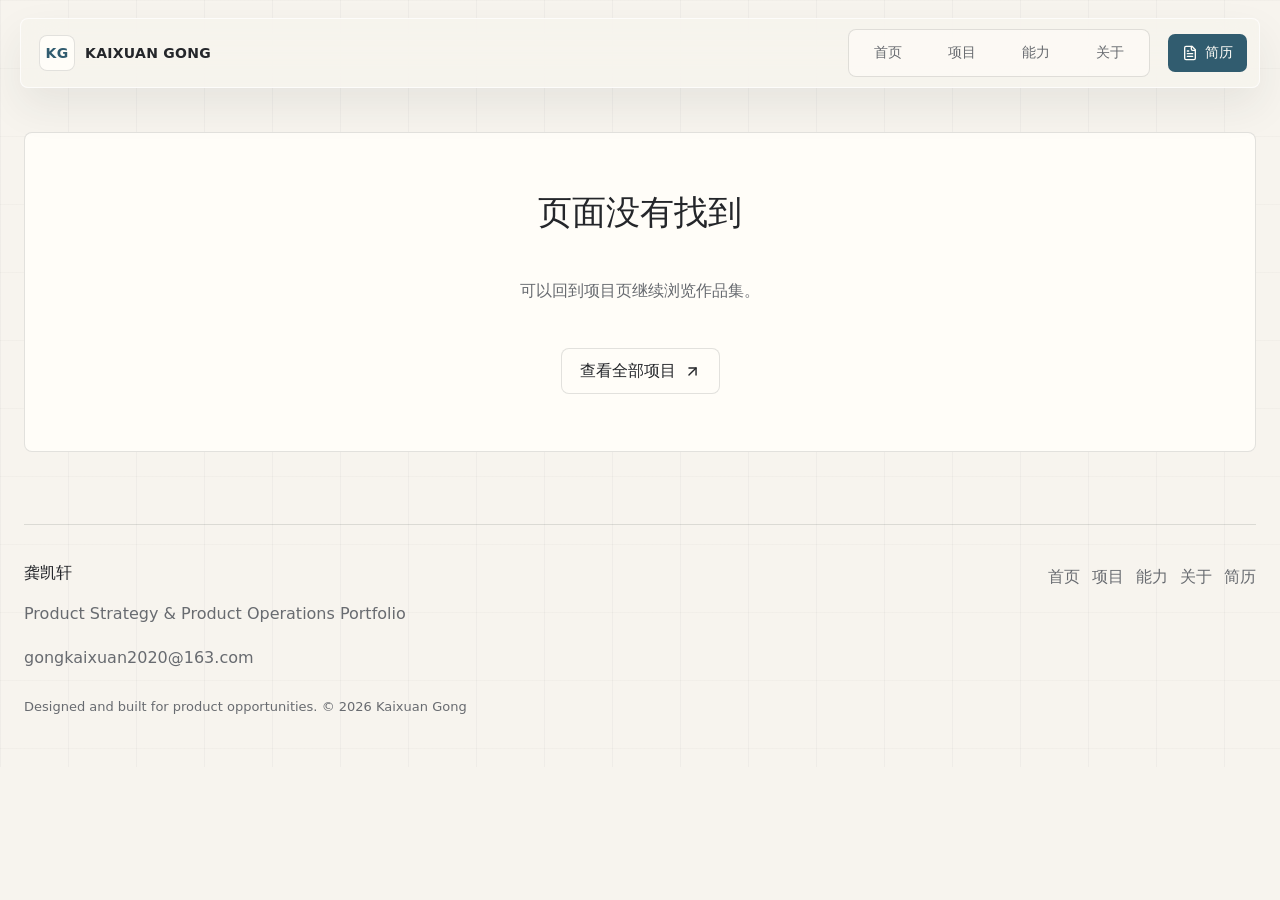
==== commit 20339629: "Rollback portfolio to pre-2026-07-22 version" ====
--- a/about/index.html
+++ b/about/index.html
@@ -3,55 +3,174 @@
   <head>
     <meta charset="UTF-8" />
     <meta name="viewport" content="width=device-width, initial-scale=1.0" />
-    <meta name="description" content="龚凯轩的产品运营作品集，包含游戏用户运营、内容产品运营、用户研究和商业化内容项目。" />
-    <meta property="og:title" content="龚凯轩｜产品运营作品集" />
-    <meta property="og:description" content="产品运营｜游戏用户运营｜内容产品运营" />
+    <meta
+      name="description"
+      content="龚凯轩的产品策划与产品运营作品集，展示用户洞察、产品方案设计、内容社区运营和反馈迭代项目。"
+    />
+    <meta property="og:title" content="龚凯轩｜产品策划与产品运营作品集" />
+    <meta
+      property="og:description"
+      content="展示用户研究、产品设计、内容社区运营和账号增长项目。"
+    />
     <meta property="og:type" content="website" />
     <meta property="og:image" content="/og.svg" />
     <meta name="robots" content="index,follow" />
     <meta name="twitter:card" content="summary_large_image" />
     <link rel="icon" href="/favicon.svg" type="image/svg+xml" />
-    <title>龚凯轩｜产品运营作品集</title>
+    <title>龚凯轩｜产品策划与产品运营作品集</title>
     <style>
-      .reader-fallback { max-width: 920px; margin: 0 auto; padding: 48px 20px; color: #25282d; font-family: -apple-system, BlinkMacSystemFont, "Segoe UI", "Noto Sans SC", "PingFang SC", "Microsoft YaHei", sans-serif; line-height: 1.75; }
-      .reader-fallback h1, .reader-fallback h2, .reader-fallback h3 { line-height: 1.25; }
-      .reader-fallback h1 { font-size: 34px; margin-bottom: 12px; }
-      .reader-fallback h2 { margin-top: 36px; padding-top: 24px; border-top: 1px solid #dcd8cf; }
-      .reader-fallback a { color: #245a70; }
-      .reader-fallback article { margin: 24px 0; }
+      .reader-fallback {
+        max-width: 920px;
+        margin: 0 auto;
+        padding: 48px 20px;
+        color: #25282d;
+        font-family:
+          -apple-system, BlinkMacSystemFont, "Segoe UI", "Noto Sans SC",
+          "PingFang SC", "Microsoft YaHei", sans-serif;
+        line-height: 1.75;
+      }
+
+      .reader-fallback h1,
+      .reader-fallback h2,
+      .reader-fallback h3 {
+        line-height: 1.25;
+      }
+
+      .reader-fallback h1 {
+        font-size: 34px;
+        margin-bottom: 12px;
+      }
+
+      .reader-fallback h2 {
+        margin-top: 36px;
+        padding-top: 24px;
+        border-top: 1px solid #dcd8cf;
+      }
+
+      .reader-fallback a {
+        color: #245a70;
+      }
+
+      .reader-fallback article {
+        margin: 24px 0;
+      }
     </style>
-    <script type="module" crossorigin src="/assets/index-C6IDtMQK.js"></script>
-    <link rel="stylesheet" crossorigin href="/assets/index-DIW7qHEf.css">
+    <script type="module" crossorigin src="/assets/index-D9aPlF0a.js"></script>
+    <link rel="stylesheet" crossorigin href="/assets/index-Cd8KgPxP.css">
   </head>
   <body>
     <div id="root">
       <main class="reader-fallback">
         <header>
           <p>KAIXUAN GONG</p>
-          <h1>龚凯轩｜产品运营作品集</h1>
-          <p><strong>产品运营｜游戏用户运营｜内容产品运营</strong></p>
-          <p>做过《光·遇》多平台内容和玩家反馈运营，参与中国气象局小红书账号冷启动，也在KCL完成了JSTOR历史档案使用体验研究和移动端产品原型。</p>
-          <p>我比较擅长把分散的用户反馈整理成具体问题，再推进到内容调整、方案设计或现场执行。</p>
-          <nav aria-label="静态页面导航"><a href="/">首页</a> · <a href="/projects">项目</a> · <a href="/capabilities">能力</a> · <a href="/about">关于</a> · <a href="/reader.html">纯文本读取版</a></nav>
+          <h1>龚凯轩｜产品策划与产品运营作品集</h1>
+          <p>
+            产品策划 / 产品运营求职者。伦敦国王学院数字资产与媒体管理硕士。
+            我关注如何把用户问题拆成可落地的产品方案，把运营反馈带回体验和增长。
+          </p>
+          <p>
+            当前四个项目分别对应产品策划和产品运营的关键能力：JSTOR China平台体验诊断、
+            V&A Echocraft移动端产品设计、网易《光·遇》内容社区运营、芒果TV美年达品牌植入关卡落地。
+          </p>
+          <nav aria-label="静态页面导航">
+            <a href="/">首页</a> ·
+            <a href="/projects">项目</a> ·
+            <a href="/capabilities">能力</a> ·
+            <a href="/about">关于</a> ·
+            <a href="/reader.html">纯文本读取版</a>
+          </nav>
         </header>
 
         <section>
+          <h2>核心能力</h2>
+          <ul>
+            <li>看清信号：结合用户反馈、使用场景、平台环境和业务目标，判断问题是否值得做。</li>
+            <li>定义方案：把模糊需求拆成可讨论、可排期的用户流程、功能优先级和内容机制。</li>
+            <li>推进落地：把方案转化为执行清单，跟进设计、内容、品牌和现场流程中的关键风险。</li>
+            <li>复盘迭代：用任务完成率、搜索成功率、互动率、转化表现和用户情绪继续修正判断。</li>
+          </ul>
+        </section>
+
+        <section>
           <h2>精选项目</h2>
-          <article><h3>1. 《光·遇》版本内容与玩家反馈运营</h3><p>个人产出｜独立完成70+篇内容，输出50+份舆情日报及周报。团队结果｜2023年7—10月各平台新增关注量合计18万+，未去重。</p><p><a href="/projects/netease-sky">阅读项目详情</a></p></article>
-          <article><h3>2. JSTOR China历史档案使用体验研究</h3><p>KCL课程团队项目｜5人团队组长｜非JSTOR官方委托。研究数据｜11名参与者、4项任务测试、113个问题标签。待验证｜建议未进入官方开发和上线验证。</p><p><a href="/projects/jstor">阅读项目详情</a></p></article>
-          <article><h3>3. 中国气象局小红书账号冷启动</h3><p>个人产出｜5篇第一作者内容累计阅读1万+；审核、修改和发布微博内容200+条。团队结果｜账号发布30+篇、净增粉丝4k+。</p><p><a href="/projects/cma-xiaohongshu">阅读项目详情</a></p></article>
-          <article><h3>4. 《密室大逃脱4》美年达品牌植入关卡方案</h3><p>方案产出｜提出饮料作为重量机关砝码的核心创意。项目过程｜参与行为风险判断、道具测试和录制现场处理；品牌Brief由正式员工对接品牌方后向本人传达。</p><p><a href="/projects/mango-tv">阅读项目详情</a></p></article>
-          <article><h3>5. 基于V&A馆藏的移动端创作工具概念设计</h3><p>KCL课程团队项目｜非V&A官方委托。方案产出｜与1名组员共同完成高保真原型。待验证｜项目未进入V&A官方开发和上线。</p><p><a href="/projects/echocraft">阅读项目详情</a></p></article>
+          <article>
+            <h3>JSTOR China 用户体验诊断与优化项目</h3>
+            <p>
+              类型：产品运营 / 用户研究。周期：2025年10月—2026年1月。
+              基于JSTOR China 9,000+访问量和115个国家覆盖背景，通过访谈、可用性测试和问题编码，
+              定位搜索召回、元数据信任与阅读完成率三类运营优化机会。
+            </p>
+            <p>
+              挑战：如何让国际研究者更快找到、理解并引用中国历史档案资料？
+              我负责：研究方案设计、访谈与可用性测试、反馈数据编码、洞察与建议撰写。
+              结果：将98个问题编码为6类数据资产，并形成搜索、元数据、显示优化方案与监控指标。
+            </p>
+            <p><a href="/projects/jstor">阅读 JSTOR 项目详情</a></p>
+          </article>
+
+          <article>
+            <h3>伦敦V&A博物馆移动端APP设计项目</h3>
+            <p>
+              类型：产品策划 / 用户研究 / 信息架构。周期：2025年10月—2026年1月。
+              面向16至24岁的设计学生与年轻创作者，将V&A馆藏从可浏览资源转化为可搜索、可编辑、可分享的创作资产工具。
+            </p>
+            <p>
+              挑战：如何把V&A馆藏从“被浏览”推进到“被用于创作”？
+              我负责：研究资料整合、竞品分析、需求与信息架构、测试优先级整理。
+              结果：完成搜索—灵感板—编辑—版权—分享闭环、高保真原型与P0-P5迭代优先级。
+            </p>
+            <p><a href="/projects/echocraft">阅读 Echocraft 项目详情</a></p>
+          </article>
+
+          <article>
+            <h3>《光·遇》内容生态增长与社区运营</h3>
+            <p>
+              类型：内容社区运营 / 用户增长。周期：2023年7月—2023年10月。
+              围绕版本节点和玩家讨论进行内容策划、舆情监控、活动运营与竞品分析，推动全平台新增关注18万以上。
+            </p>
+            <p>
+              挑战：如何围绕版本节点搭建内容生态，并通过KOL辐射、社区共创和UGC回流持续推动用户增长？
+              我负责：用户与市场洞察、内容传播与增长、线上线下用户参与、数据监测与反馈回流。
+              结果：搭建POGC-PUGC-UGC内容生态，推动全平台新增关注18万+、关注转化率提升15%。
+            </p>
+            <p><a href="/projects/netease-sky">阅读网易《光·遇》项目详情</a></p>
+          </article>
+
+          <article>
+            <h3>《密室大逃脱4》美年达品牌植入关卡设计优化</h3>
+            <p>
+              类型：商业化内容产品策划 / 品牌合作运营。周期：14天，从创意初构到正式录制。
+              为《密室大逃脱4》《小镇怪谈》中的美年达屋设计“果味衡量仪”机制，
+              将六款产品露出和艺人真实饮用转化为必须完成的解谜行为。
+            </p>
+            <p>
+              挑战：如何让艺人有充分且自然的理由主动拿起、识别并饮用六款产品，同时让这一行为真正推动关卡进程？
+              我负责：品牌需求拆解、关卡核心创意、风险识别与方案迭代、道具协同与现场执行。
+              结果：14天完成4轮方案迭代并正式录制落地，6款产品进入主关卡机制。
+            </p>
+            <p><a href="/projects/mango-tv">阅读芒果TV项目详情</a></p>
+          </article>
         </section>
 
         <section>
           <h2>关于我</h2>
-          <p>本科阶段学习戏剧影视文学，让我习惯从人物动机和受众反应理解内容。网易和中国气象局的实习让我接触到真实的平台运营、玩家反馈和账号增长；芒果TV的经历则让我看到商业需求如何受到节目流程、现场条件和用户行为影响。</p>
-          <p>在KCL读研期间，我进一步学习了用户访谈、可用性测试、数据分析和原型设计。现在希望从产品运营或用户运营岗位出发，继续积累真实产品中的数据分析、功能运营和跨团队协作经验。</p>
-          <p>伦敦国王学院｜2025.09—2026.12；湖南师范大学｜2020.09—2024.06。</p>
+          <p>
+            也许我不是从一个标准产品岗起步，但一直在解决“用户为什么不顺”和“方案怎么落地”。
+            本科戏剧影视文学训练让我习惯从人物动机和受众反应理解内容；网易《光·遇》和芒果TV的经历让我看到运营、
+            商业合作和用户体验之间的真实联系；到伦敦国王学院后，我把这些经验进一步放进用户研究、
+            产品设计和数据分析的方法里。现在我更想做的是：把复杂问题拆清楚，把方案推进到真实使用场景里，再用反馈继续修正。
+          </p>
+          <p>
+            教育经历：伦敦国王学院，数字资产与媒体管理硕士，2025年9月—2027年3月；
+            湖南师范大学，戏剧影视文学本科，2020年9月—2024年6月。
+          </p>
         </section>
 
-        <section><h2>联系方式</h2><p>邮箱：<a href="mailto:gongkaixuan2020@163.com">gongkaixuan2020@163.com</a></p><p>中文简历：<a href="/resume/kaixuan-gong-resume.pdf">下载 PDF 简历</a></p></section>
+        <section>
+          <h2>联系方式</h2>
+          <p>邮箱：<a href="mailto:gongkaixuan2020@163.com">gongkaixuan2020@163.com</a></p>
+          <p>中文简历：<a href="/resume/kaixuan-gong-resume.pdf">下载 PDF 简历</a></p>
+        </section>
       </main>
     </div>
   </body>
--- a/assets/index-Cd8KgPxP.css
+++ b/assets/index-Cd8KgPxP.css
@@ -0,0 +1 @@
+:root{color:#24262a;background:#f7f4ee;font-family:Inter,ui-sans-serif,system-ui,-apple-system,BlinkMacSystemFont,PingFang SC,Hiragino Sans GB,Microsoft YaHei,sans-serif;font-synthesis:none;text-rendering:optimizeLegibility;-webkit-font-smoothing:antialiased;--bg: #f7f4ee;--surface: #fffdf8;--surface-soft: #f0ebe2;--ink: #24262a;--muted: #686b70;--subtle: #8a8c91;--line: rgba(36, 38, 42, .13);--accent: #567c8d;--accent-dark: #315c6f;--shadow: 0 22px 50px rgba(46, 52, 58, .1);--max: 1240px;--radius: 8px}*{box-sizing:border-box}html{scroll-behavior:smooth;scroll-padding-top:96px}body{margin:0;min-width:0;background:linear-gradient(90deg,rgba(36,38,42,.035) 1px,transparent 1px),linear-gradient(180deg,rgba(36,38,42,.025) 1px,transparent 1px),var(--bg);background-size:68px 68px;color:var(--ink)}body.menu-locked{overflow:hidden}a,button{color:inherit;font:inherit}a{text-decoration:none}button{cursor:pointer}:focus-visible{outline:3px solid rgba(86,124,141,.42);outline-offset:3px}.site-header{position:fixed;top:18px;left:50%;z-index:50;display:grid;grid-template-columns:1fr auto auto;gap:18px;align-items:center;width:min(calc(100% - 32px),var(--max));min-height:64px;padding:10px 12px 10px 18px;border:1px solid rgba(255,255,255,.7);border-radius:var(--radius);background:#f7f4eec7;box-shadow:0 18px 42px #2a2d3214;-webkit-backdrop-filter:blur(18px);backdrop-filter:blur(18px);transform:translate(-50%);transition:min-height .18s ease,background .18s ease,box-shadow .18s ease}.site-header.is-scrolled{min-height:56px;background:#fffdf8e0;box-shadow:var(--shadow)}.brand{display:inline-flex;gap:10px;align-items:center;justify-self:start;font-size:14px;font-weight:760;letter-spacing:.02em}.brand span{display:grid;width:36px;height:36px;place-items:center;border:1px solid var(--line);border-radius:var(--radius);background:var(--surface);color:var(--accent-dark)}.desktop-nav{display:flex;align-items:center;gap:4px;padding:4px;border:1px solid var(--line);border-radius:var(--radius);background:#fffdf88f}.desktop-nav a,.resume-link,.menu-button{display:inline-flex;align-items:center;justify-content:center;min-height:38px;border-radius:7px;transition:background .16s ease,color .16s ease,transform .16s ease}.desktop-nav a{min-width:70px;padding:0 14px;color:var(--muted);font-size:14px}.desktop-nav a:hover,.desktop-nav a[aria-current=page]{background:var(--ink);color:#fffdf8}.resume-link{gap:7px;padding:0 14px;background:var(--accent-dark);color:#fffdf8;font-size:14px;font-weight:680}.resume-link:hover,.button:hover,.case-link:hover{transform:translateY(-1px)}.menu-button{display:none;width:42px;border:1px solid var(--line);background:var(--surface)}.mobile-panel{pointer-events:none;position:fixed;top:0;right:0;bottom:0;left:0;z-index:-1;opacity:0;transition:opacity .16s ease}.mobile-panel.open{pointer-events:auto;opacity:1}.mobile-scrim{position:absolute;top:-18px;right:-18px;bottom:-18px;left:-18px;border:0;background:#181b1f3d}.mobile-panel nav{position:absolute;top:78px;right:0;display:grid;width:min(310px,calc(100vw - 32px));padding:12px;border:1px solid var(--line);border-radius:var(--radius);background:var(--surface);box-shadow:var(--shadow)}.mobile-panel a{padding:16px 14px;border-radius:7px;color:var(--muted)}.mobile-panel a[aria-current=page],.mobile-panel a:hover{background:var(--surface-soft);color:var(--ink)}.page-container{width:min(calc(100% - 48px),var(--max));margin:0 auto;padding:132px 0 72px}.home-hero{display:grid;grid-template-columns:minmax(0,1.05fr) minmax(360px,.95fr);gap:56px;align-items:center;width:min(calc(100% - 48px),var(--max));min-height:100vh;margin:0 auto;padding:128px 0 64px}.eyebrow{margin:0 0 14px;color:var(--accent-dark);font-size:12px;font-weight:800;letter-spacing:.12em;text-transform:uppercase}h1,h2,h3,p{letter-spacing:0}.hero-copy-block h1,.page-hero h1,.project-hero h1{margin:0;font-size:clamp(52px,8vw,112px);font-weight:650;line-height:.98}.hero-copy-block h1{transform:translate(-3px)}.hero-copy-block p,.page-hero p,.project-hero p{max-width:760px;color:#55595e;font-size:18px;line-height:1.85}.hero-position{color:var(--ink)!important;font-size:clamp(24px,2.4vw,34px)!important;font-weight:700;line-height:1.35!important}.hero-actions,.cta-actions{display:flex;flex-wrap:wrap;gap:12px;margin-top:30px}.button{display:inline-flex;align-items:center;justify-content:center;gap:8px;min-height:46px;padding:0 18px;border:1px solid transparent;border-radius:var(--radius);font-weight:720;transition:background .16s ease,border-color .16s ease,color .16s ease,transform .16s ease}.button-primary{background:var(--accent-dark);color:#fffdf8}.button-secondary{border-color:var(--line);background:var(--surface);color:var(--ink)}.button-text{padding-inline:4px;background:transparent;color:var(--accent-dark)}.button:active{transform:translateY(0)}.hero-visual{position:relative;min-height:560px;border:1px solid var(--line);border-radius:var(--radius);background:radial-gradient(circle at 22% 18%,rgba(86,124,141,.16),transparent 28%),radial-gradient(circle at 78% 70%,rgba(141,122,63,.14),transparent 30%),linear-gradient(135deg,#fffdf8e6,#f0ebe29e);overflow:hidden}.flow-line{position:absolute;top:20%;right:20%;bottom:20%;left:20%;border:1px solid rgba(86,124,141,.32);border-left:0;border-bottom:0;border-radius:0 var(--radius) 0 0}.note-card{position:absolute;display:grid;place-items:center;width:168px;height:108px;border:1px solid rgba(36,38,42,.12);border-radius:var(--radius);background:#fffdf8d6;box-shadow:var(--shadow);color:var(--accent-dark);font-weight:800}.note-a{left:12%;top:18%}.note-b{right:14%;top:40%}.note-c{left:28%;bottom:14%}.metric-section,.content-section,.method-entry,.contact-cta,.site-footer{width:min(calc(100% - 48px),var(--max));margin:0 auto}.section-heading h2,.method-entry h2,.contact-cta h2{margin:0;font-size:clamp(30px,4vw,52px);font-weight:680;line-height:1.15}.project-filter{display:flex;gap:6px;padding:6px;border:1px solid var(--line);border-radius:var(--radius);background:#fffdf8b8}.project-filter button{min-height:42px;border:0;border-radius:7px;background:transparent;color:var(--muted);font-weight:720}.project-filter button{padding:0 16px}.project-filter button.active{background:var(--ink);color:#fffdf8}.tag-list{display:flex;flex-wrap:wrap;gap:8px}.tag{display:inline-flex;align-items:center;min-height:30px;padding:0 10px;border:1px solid var(--line);border-radius:7px;background:#fffdf8b8;color:var(--muted);font-size:13px;font-weight:680}.metric-section{display:grid;grid-template-columns:repeat(4,1fr);gap:14px;padding:70px 0 36px}.metric-card{min-height:220px;border:1px solid var(--line);border-radius:var(--radius);background:#fffdf89e;transition:transform .16s ease,box-shadow .16s ease}.metric-card:hover{transform:translateY(-3px);box-shadow:var(--shadow)}.metric-card button{display:grid;width:100%;padding:24px;border:0;background:transparent;text-align:left}.metric-card strong{color:var(--accent-dark);font-size:42px;line-height:1}.metric-card span{margin-top:18px;font-weight:760}.metric-card small{margin-top:10px;color:var(--subtle);font-size:12px}.metric-card p{max-height:0;margin:0;padding:0 24px;overflow:hidden;color:var(--muted);line-height:1.7;transition:max-height .18s ease,padding .18s ease}.metric-card:hover p,.metric-card.open p,.metric-card:focus-within p{max-height:160px;padding-bottom:24px}.content-section,.method-entry{padding:72px 0}.section-heading{display:flex;gap:24px;align-items:end;justify-content:space-between;margin-bottom:32px}.section-heading p{max-width:660px;color:var(--muted);line-height:1.75}.section-action .button{white-space:nowrap}.project-grid{display:grid;grid-template-columns:repeat(3,1fr);gap:16px}.project-card{border:1px solid var(--line);border-radius:var(--radius);background:#fffdf8b3;overflow:hidden;transition:transform .16s ease,box-shadow .16s ease,border-color .16s ease}.project-card:hover,.project-card:focus-within{border-color:#567c8d61;box-shadow:var(--shadow);transform:translateY(-4px)}.project-card a{display:grid;height:100%}.project-cover{position:relative;min-height:236px;padding:24px;background:linear-gradient(135deg,color-mix(in srgb,var(--accent) 20%,#fffdf8),#fffdf8eb),repeating-linear-gradient(90deg,transparent 0 32px,rgba(36,38,42,.05) 33px 34px);overflow:hidden}.project-cover:after{position:absolute;top:20px;right:20px;bottom:20px;left:20px;content:"";border:1px solid rgba(36,38,42,.12);border-radius:7px}.project-cover>span{position:absolute;right:22px;bottom:12px;color:color-mix(in srgb,var(--accent) 42%,transparent);font-size:70px;font-weight:700}.project-cover div{position:relative;z-index:1;display:grid;gap:8px;max-width:76%}.project-cover strong{font-size:24px}.project-cover small{color:var(--muted);line-height:1.5}.project-card-content{display:grid;gap:16px;padding:22px}.project-type{margin:0;color:var(--accent-dark);font-size:13px;font-weight:760}.project-card h3{margin:0;font-size:25px;line-height:1.25}.project-card p{margin:0;color:var(--muted);line-height:1.72}.project-card dl{display:grid;gap:10px;margin:0}.project-card dt{color:var(--subtle);font-size:12px}.project-card dd{margin:4px 0 0;color:var(--ink);line-height:1.55}.case-link{display:inline-flex;gap:6px;align-items:center;margin-top:auto;color:var(--accent-dark);font-weight:760}.method-entry{display:grid;grid-template-columns:1fr auto;gap:28px;align-items:center;border-top:1px solid var(--line);border-bottom:1px solid var(--line)}.method-flow{display:flex;flex-wrap:wrap;gap:8px}.method-flow span{padding:12px 14px;border:1px solid var(--line);border-radius:var(--radius);background:var(--surface);font-weight:760}.contact-cta{display:grid;grid-template-columns:1fr .5fr;gap:42px;align-items:center;padding:82px 0}.contact-cta p,.contact-cta span,.site-footer p,.site-footer a{color:var(--muted);line-height:1.75}.contact-cta strong,.contact-cta span{display:block}.page-hero{padding:24px 0 54px;border-bottom:1px solid var(--line)}.page-hero.compact h1{max-width:920px;font-size:clamp(42px,6vw,78px);line-height:1.05}.projects-page .project-filter{width:max-content;max-width:100%;margin:28px 0;overflow-x:auto}.empty-state{display:grid;min-height:320px;place-items:center;padding:42px;border:1px solid var(--line);border-radius:var(--radius);background:var(--surface);text-align:center}.empty-state h2{margin:0;font-size:34px}.empty-state p{color:var(--muted)}.project-hero{display:grid;grid-template-columns:minmax(0,1fr) 420px;gap:40px;align-items:end;padding:22px 0 54px;border-bottom:1px solid var(--line)}.project-hero h1{max-width:880px;font-size:clamp(42px,6vw,78px);line-height:1.06}.back-link{display:inline-flex;gap:6px;align-items:center;margin-bottom:26px;color:var(--accent-dark);font-weight:760}.hero-meta{display:flex;flex-wrap:wrap;gap:10px;margin-top:22px}.hero-meta span{padding:9px 11px;border:1px solid var(--line);border-radius:7px;background:#fffdf8ad;color:var(--muted)}.image-placeholder{position:relative;display:grid;min-height:240px;padding:24px;border:1px solid var(--line);border-radius:var(--radius);background:linear-gradient(135deg,#fffdf8e6,#f0ebe2b3),repeating-linear-gradient(90deg,transparent 0 28px,rgba(36,38,42,.04) 29px 30px);overflow:hidden}.placeholder-grid{position:absolute;top:20px;right:20px;bottom:20px;left:20px;border:1px dashed rgba(36,38,42,.22);border-radius:7px}.image-placeholder span,.image-placeholder strong,.image-placeholder p,.image-placeholder small{position:relative;z-index:1}.image-placeholder span{color:var(--accent-dark);font-size:13px;font-weight:800}.image-placeholder strong{align-self:end;font-size:28px}.image-placeholder p,.image-placeholder small{margin:0;color:var(--muted)}.detail-layout{display:grid;grid-template-columns:178px minmax(0,1fr);gap:44px;padding-top:34px}.section-nav{position:sticky;top:112px;display:grid;align-self:start;gap:6px;max-height:calc(100vh - 140px)}.section-nav a{padding:9px 10px;border-left:2px solid transparent;color:var(--subtle);font-size:13px}.section-nav a.active,.section-nav a:hover{border-color:var(--accent-dark);color:var(--ink);background:#fffdf8b8}.detail-section{padding:54px 0;border-bottom:1px solid var(--line)}.detail-section h2{margin:0 0 24px;font-size:clamp(30px,4vw,48px)}.overview-grid,.question-grid,.insight-grid,.solution-grid,.contribution-grid{display:grid;grid-template-columns:repeat(2,1fr);gap:14px}.overview-grid div,.question-grid article,.insight-card,.solution-card,.contribution-grid article,.process-item,.tool-card,.education-card,.difference-grid article{border:1px solid var(--line);border-radius:var(--radius);background:#fffdf8a8}.overview-grid div,.question-grid article,.insight-card,.solution-card,.contribution-grid article,.education-card,.difference-grid article{padding:22px}.overview-grid span,.question-grid span,.insight-card span{color:var(--accent-dark);font-size:13px;font-weight:800}.overview-grid p,.question-grid p,.section-summary,.process-detail p,.insight-card p,.solution-card p,.reflection-list p,.outcome-list p{color:var(--muted);line-height:1.78}.section-summary{margin-top:18px;padding:22px;border-left:3px solid var(--accent-dark);background:#fffdf894}.process-list{display:grid;gap:10px}.process-item button{display:grid;grid-template-columns:52px 1fr auto;gap:14px;align-items:center;width:100%;padding:18px 20px;border:0;background:transparent;text-align:left}.process-item button span{color:var(--accent-dark);font-weight:800}.process-detail{overflow:hidden;padding:0 20px 18px 86px}.insight-card h3{font-size:24px;line-height:1.35}.insight-card button{min-height:40px;padding:0;border:0;background:transparent;color:var(--accent-dark);font-weight:760}.evidence{padding-top:14px;border-top:1px solid var(--line)}.solution-card{display:grid;gap:12px}.solution-card p{margin:0}.solution-card b{display:block;margin-bottom:4px;color:var(--ink)}.outcome-grid{display:grid;grid-template-columns:.8fr 1.2fr;gap:16px}.outcome-list{display:grid;gap:12px;align-content:start}.outcome-list p,.reflection-list p{margin:0;padding:18px;border:1px solid var(--line);border-radius:var(--radius);background:#fffdf8ad}.placeholder-stack{display:grid;gap:12px}.contribution-grid h3{margin:0 0 14px}.contribution-grid ul{display:grid;gap:10px;margin:0;padding-left:18px;color:var(--muted);line-height:1.7}.reflection-list{display:grid;gap:12px}.project-pagination{display:grid;grid-template-columns:repeat(2,1fr);gap:14px;padding:42px 0}.project-pagination a{display:flex;gap:10px;align-items:center;justify-content:space-between;min-height:86px;padding:18px;border:1px solid var(--line);border-radius:var(--radius);background:var(--surface)}.project-pagination span{color:var(--subtle);font-size:13px}.echocraft-page{--accent: #6f7196}.echocraft-hero{display:grid;grid-template-columns:minmax(0,.95fr) minmax(360px,1.05fr);gap:42px;align-items:end;padding:22px 0 46px;border-bottom:1px solid var(--line)}.echocraft-hero-copy{display:grid;gap:20px}.echocraft-hero h1{max-width:880px;margin:0;font-size:clamp(38px,4.8vw,62px);font-weight:650;line-height:1.12}.echocraft-hero p{max-width:760px;margin:0;color:var(--muted);font-size:18px;line-height:1.82}.echocraft-hero-visual{margin:0;border:1px solid var(--line);border-radius:var(--radius);background:var(--surface);box-shadow:var(--shadow);overflow:hidden}.echocraft-hero-visual img{display:block;width:100%;aspect-ratio:1.35;background:var(--bg);object-fit:contain}.echocraft-hero-visual figcaption,.proof-visual figcaption,.prototype-gallery figcaption{padding:12px 14px;color:var(--muted);font-size:13px;line-height:1.5}.case-page-nav{position:sticky;top:102px;z-index:14;display:flex;gap:8px;padding:12px 0;background:color-mix(in srgb,var(--bg) 88%,transparent);-webkit-backdrop-filter:blur(12px);backdrop-filter:blur(12px)}.case-page-nav a{display:inline-flex;align-items:center;min-height:38px;padding:0 12px;border:1px solid var(--line);border-radius:7px;background:#fffdf8c7;color:var(--muted);font-size:13px;font-weight:740}.case-page-nav a:hover{border-color:color-mix(in srgb,var(--accent) 45%,var(--line));color:var(--ink)}.case-sheet{padding:56px 0 64px;border-bottom:1px solid var(--line)}.sheet-kicker{display:flex;gap:10px;align-items:center;margin-bottom:16px}.sheet-kicker span{display:inline-flex;align-items:center;min-height:32px;padding:0 10px;border-radius:7px;background:var(--ink);color:#fffdf8;font-size:13px;font-weight:800}.sheet-kicker p{margin:0;color:var(--accent-dark);font-size:14px;font-weight:820;letter-spacing:.08em;text-transform:uppercase}.sheet-header{display:grid;gap:16px;max-width:980px;margin-bottom:28px}.sheet-header.two-column{grid-template-columns:minmax(0,.92fr) minmax(420px,.88fr);max-width:none;align-items:end}.sheet-header h2{margin:0;font-size:clamp(32px,4.2vw,54px);font-weight:680;line-height:1.12}.sheet-header p{margin:0;color:var(--muted);font-size:17px;line-height:1.78}.evidence-metrics{display:grid;grid-template-columns:repeat(4,1fr);gap:12px;margin:28px 0}.evidence-metrics article{display:grid;align-content:start;grid-template-rows:70px 46px minmax(74px,1fr) auto;min-height:326px;padding:22px;border:1px solid var(--line);border-radius:var(--radius);background:#fffdf8b8}.evidence-metrics strong{align-self:start;color:var(--accent-dark);font-size:clamp(38px,4.8vw,58px);line-height:1}.evidence-metrics span{align-self:start;margin-top:0;color:var(--ink);font-weight:820;line-height:1.38}.evidence-metrics p,.insight-stack p,.iteration-block p,.priority-list p{color:var(--muted);line-height:1.68}.evidence-metrics p{align-self:start;margin:0;font-size:14px}.evidence-metrics blockquote{position:relative;align-self:end;min-height:70px;margin:0;padding:12px 14px;border:1px solid color-mix(in srgb,var(--accent-dark) 22%,var(--line));border-radius:7px;background:color-mix(in srgb,var(--accent) 10%,var(--surface));color:var(--accent-dark);font-size:13px;font-weight:740;line-height:1.55}.evidence-metrics blockquote:before{position:absolute;top:-7px;left:18px;width:12px;height:12px;border-top:1px solid color-mix(in srgb,var(--accent-dark) 22%,var(--line));border-left:1px solid color-mix(in srgb,var(--accent-dark) 22%,var(--line));background:color-mix(in srgb,var(--accent) 10%,var(--surface));content:"";transform:rotate(45deg)}.project-brief-grid,.research-method-grid,.competitor-grid,.strategy-insight-grid,.retrospective-grid{display:grid;gap:12px}.project-brief-grid{grid-template-columns:repeat(3,minmax(0,1fr));margin:28px 0 14px}.project-brief-grid article,.research-methods-block,.research-method-grid article,.analysis-question-card,.competitor-grid article,.strategy-insight-grid article,.positioning-statement,.priority-matrix,.priority-matrix-list article,.retrospective-grid article{border:1px solid var(--line);border-radius:var(--radius);background:#fffdf8b8}.project-brief-grid article,.research-method-grid article,.analysis-question-card,.competitor-grid article,.strategy-insight-grid article,.positioning-statement,.priority-matrix,.priority-matrix-list article,.retrospective-grid article{padding:18px}.project-brief-grid span,.research-methods-block>div:first-child span,.analysis-question-card span,.competitor-grid span,.positioning-statement span,.priority-matrix>div:first-child span,.retrospective-grid>div:first-child span{color:var(--accent-dark);font-size:12px;font-weight:820;letter-spacing:.08em;text-transform:uppercase}.project-brief-grid h3,.research-methods-block h3,.competitor-grid h3,.strategy-insight-grid h3,.priority-matrix h3,.retrospective-grid h3{margin:8px 0 0;line-height:1.22}.project-brief-grid h3{font-size:20px}.project-brief-grid p,.research-methods-block p,.analysis-question-card p,.competitor-grid p,.strategy-insight-grid p,.positioning-statement p,.priority-matrix p,.priority-matrix small,.retrospective-grid p{margin:8px 0 0;color:var(--muted);line-height:1.68}.research-methods-block{display:grid;grid-template-columns:minmax(0,.42fr) minmax(0,.58fr);gap:18px;align-items:start;margin:14px 0 28px;padding:22px}.research-methods-block h3,.priority-matrix h3,.retrospective-grid h3{font-size:clamp(24px,2.6vw,34px)}.research-method-grid{grid-template-columns:repeat(2,minmax(0,1fr))}.research-method-grid article{background:var(--bg)}.research-method-grid strong,.solution-principles strong,.priority-matrix h4,.retrospective-grid strong{color:var(--ink);line-height:1.3}.competitor-header{align-items:stretch}.analysis-question-card{display:grid;align-content:start;gap:10px}.analysis-question-card p{display:grid;grid-template-columns:38px 1fr;gap:10px;align-items:start}.analysis-question-card strong{display:grid;min-height:30px;place-items:center;border-radius:7px;background:var(--ink);color:#fffdf8;font-size:12px}.competitor-grid{grid-template-columns:repeat(4,minmax(0,1fr));margin:28px 0 14px}.competitor-grid article{display:grid;align-content:start;gap:12px}.competitor-grid p{display:grid;gap:4px;margin:0;font-size:13px}.competitor-grid p strong{color:var(--ink)}.strategy-insight-grid{grid-template-columns:repeat(3,minmax(0,1fr));margin:14px 0}.strategy-insight-grid article{display:grid;gap:10px}.strategy-insight-grid svg{color:var(--accent-dark)}.positioning-statement{display:grid;gap:8px;margin-top:14px;background:linear-gradient(135deg,color-mix(in srgb,var(--accent) 11%,transparent),transparent 42%),#fffdf8d6}.positioning-statement p{max-width:1080px;color:var(--ink);font-size:clamp(22px,2.8vw,36px);font-weight:680;line-height:1.28}.research-proof-grid{display:grid;grid-template-columns:minmax(0,1.45fr) minmax(320px,.55fr);gap:14px;align-items:stretch}.research-proof-grid-single{grid-template-columns:minmax(0,1fr)}.research-synthesis-card,.module-map,.evolution-card{display:grid;gap:18px;padding:22px;border:1px solid var(--line);border-radius:var(--radius);background:#fffdf8b8}.research-card-top span,.module-map>div:first-child span,.evolution-card>div:first-child span{color:var(--accent-dark);font-size:13px;font-weight:820;letter-spacing:.08em;text-transform:uppercase}.research-synthesis-card h3,.module-map h3,.evolution-card h3{margin:8px 0 0;font-size:clamp(24px,2.6vw,34px);line-height:1.18}.research-card-top p,.module-map p,.evolution-card p{margin:8px 0 0;color:var(--muted);line-height:1.68}.research-card-top{display:grid;grid-template-columns:minmax(0,1fr) 220px;gap:18px;align-items:start}.journey-proof-thumb{margin:0;border:1px solid var(--line);border-radius:7px;background:var(--surface);overflow:hidden}.journey-proof-thumb img{display:block;width:100%;aspect-ratio:16 / 10;object-fit:cover;object-position:left center;opacity:.92}.journey-proof-thumb figcaption{padding:8px 10px;color:var(--muted);font-size:12px;line-height:1.45}.stage-grid{display:grid;grid-template-columns:repeat(2,1fr);gap:10px}.stage-grid article,.module-grid article{padding:16px;border:1px solid var(--line);border-radius:7px;background:var(--bg)}.stage-grid strong,.module-grid strong,.evolution-steps strong{display:block;color:var(--ink);font-size:17px}.stage-grid p,.stage-grid small{display:block;margin-top:8px;color:var(--muted);line-height:1.62}.stage-grid small{color:var(--accent-dark);font-weight:760}.proof-visual{margin:0;border:1px solid var(--line);border-radius:var(--radius);background:var(--surface);overflow:hidden}.proof-visual img{display:block;width:100%;background:#fff;object-fit:contain}.proof-visual.large img{aspect-ratio:16 / 9}.insight-stack{display:grid;gap:12px}.insight-stack article{display:grid;gap:10px;padding:18px;border:1px solid var(--line);border-radius:var(--radius);background:#fffdf8b8}.insight-stack svg{color:var(--accent-dark)}.insight-stack h3{margin:0;font-size:18px;line-height:1.34}.insight-stack p{margin:0;font-size:14px}.workflow-strip{position:relative;display:grid;grid-template-columns:repeat(3,minmax(0,1fr));gap:18px 14px;width:min(100%,540px);justify-self:end;align-items:center;padding:14px;border:1px solid var(--line);border-radius:var(--radius);background:#fffdf8b8}.workflow-strip:before{display:none}.workflow-node{position:relative;z-index:1;display:grid;grid-template-columns:30px 1fr;gap:8px;align-items:center;min-height:44px;padding:7px 10px;border:1px solid var(--line);border-radius:999px;background:var(--surface);color:var(--ink);box-shadow:0 0 0 8px color-mix(in srgb,var(--bg) 86%,transparent)}.workflow-node:nth-child(1){grid-column:1;grid-row:1}.workflow-node:nth-child(2){grid-column:2;grid-row:1}.workflow-node:nth-child(3){grid-column:3;grid-row:1}.workflow-node:nth-child(4){grid-column:3;grid-row:2}.workflow-node:nth-child(5){grid-column:2;grid-row:2}.workflow-node:after{position:absolute;z-index:-1;content:"";background:color-mix(in srgb,var(--accent-dark) 32%,transparent)}.workflow-node:nth-child(1):after,.workflow-node:nth-child(2):after{top:50%;left:calc(100% + 3px);width:10px;height:2px}.workflow-node:nth-child(3):after{top:calc(100% + 3px);left:50%;width:2px;height:12px}.workflow-node:nth-child(4):after{top:50%;right:calc(100% + 3px);width:10px;height:2px}.workflow-node:nth-child(5):after{display:none}.workflow-node small{display:grid;min-height:30px;place-items:center;border-radius:999px;background:var(--accent-dark);color:#fffdf8;font-size:12px;font-weight:820}.workflow-node strong{min-width:0;color:var(--ink);font-size:12px;font-weight:780;line-height:1.3}.product-proof-grid{display:grid;grid-template-columns:repeat(2,minmax(0,1fr));gap:14px;align-items:stretch;margin-bottom:14px}.module-map,.evolution-card{height:100%}.module-grid{display:grid;grid-template-columns:repeat(2,1fr);gap:10px}.module-grid article:first-child{grid-column:span 2}.solution-principles{display:grid;gap:10px}.solution-principles article{padding:16px;border:1px solid var(--line);border-radius:7px;background:var(--bg)}.solution-principles p{margin:8px 0 0;color:var(--muted);line-height:1.62}.evolution-card{align-content:start}.evolution-steps{display:grid;gap:10px}.evolution-steps article{display:grid;grid-template-columns:44px 1fr;gap:12px;align-items:start;padding:15px;border:1px solid var(--line);border-radius:7px;background:var(--bg)}.evolution-steps article>span{display:grid;min-height:34px;place-items:center;border-radius:7px;background:var(--ink);color:#fffdf8;font-size:13px;font-weight:820}.prototype-gallery{display:grid;grid-template-columns:repeat(4,1fr);gap:12px;margin:14px 0}.prototype-gallery figure{margin:0;border:1px solid var(--line);border-radius:var(--radius);background:var(--surface);overflow:hidden}.prototype-gallery img{display:block;width:100%;height:auto;object-fit:contain;background:#151515}.iteration-block{display:grid;grid-template-columns:.34fr .66fr;gap:16px;margin-top:14px;padding:24px;border:1px solid var(--line);border-radius:var(--radius);background:#fffdf8b8}.iteration-block h3{margin:0 0 10px;font-size:28px}.iteration-block p{margin:0}.priority-list{display:grid;gap:8px}.priority-list article{display:grid;grid-template-columns:54px 1fr;gap:12px;align-items:start;padding:14px;border:1px solid var(--line);border-radius:7px;background:var(--bg)}.priority-list span{display:grid;min-height:36px;place-items:center;border-radius:7px;background:var(--accent-dark);color:#fffdf8;font-weight:820}.priority-list h4{margin:0 0 4px;font-size:17px}.priority-matrix{display:grid;grid-template-columns:minmax(0,.32fr) minmax(0,.68fr);gap:18px;align-items:start;margin-top:14px;padding:22px}.priority-matrix-list{display:grid;gap:9px}.priority-matrix-list article{display:grid;grid-template-columns:54px minmax(160px,.38fr) minmax(0,1fr) minmax(0,.72fr);gap:12px;align-items:start;background:var(--bg)}.priority-matrix-list article>span{display:grid;min-height:36px;place-items:center;border-radius:7px;background:var(--accent-dark);color:#fffdf8;font-weight:820}.priority-matrix h4{margin:0;font-size:16px}.priority-matrix-list p,.priority-matrix-list small{margin:0;font-size:13px}.priority-matrix-list small{color:var(--accent-dark);font-weight:740}.retrospective-grid{grid-template-columns:minmax(0,.8fr) repeat(4,minmax(0,1fr));align-items:stretch;margin-top:14px}.retrospective-grid>div:first-child{padding:18px;border:1px solid var(--line);border-radius:var(--radius);background:var(--ink)}.retrospective-grid>div:first-child span,.retrospective-grid>div:first-child h3{color:#fffdf8}.retrospective-grid article{background:var(--bg)}.jstor-page{--accent: #567c8d}#jstor-page-1 .sheet-header{margin-bottom:18px}#jstor-page-1 .sheet-header h2{max-width:1040px;font-size:clamp(42px,4.2vw,58px);font-weight:700;line-height:1.08}#jstor-page-1 .sheet-header p{margin-top:20px;max-width:960px;font-size:16px;line-height:calc(1em + 15px)}#jstor-page-1 .sheet-kicker span{font-size:13px}#jstor-page-1 .sheet-kicker p,#jstor-page-1 .jstor-cognitive-card span,#jstor-page-1 .jstor-experiment-card span,#jstor-page-1 .research-card-top span{font-size:14px}.jstor-hero{grid-template-columns:minmax(0,1fr)}.jstor-hero .echocraft-hero-copy{max-width:980px}.jstor-hero-board{display:grid;gap:14px;margin:0;padding:18px;border:1px solid var(--line);border-radius:var(--radius);background:linear-gradient(135deg,rgba(86,124,141,.12),transparent 42%),#fffdf8d1;box-shadow:var(--shadow)}.jstor-board-top{display:grid;gap:8px;padding-bottom:12px;border-bottom:1px solid var(--line)}.jstor-board-top span,.jstor-opportunity-panel span{color:var(--accent-dark);font-size:12px;font-weight:820;letter-spacing:.08em;text-transform:uppercase}.jstor-board-top strong{font-size:clamp(24px,3vw,38px);line-height:1.1}.jstor-board-grid{display:grid;grid-template-columns:1.08fr .92fr;gap:12px;align-items:stretch}.jstor-board-grid img{display:block;width:100%;height:100%;min-height:238px;border:1px solid var(--line);border-radius:7px;background:#fff;object-fit:contain}.jstor-hero-board figcaption{color:var(--muted);font-size:13px;line-height:1.55}.jstor-metrics article{grid-template-rows:70px 46px minmax(96px,1fr);min-height:258px}.jstor-metrics{grid-template-columns:repeat(2,minmax(0,1fr))}.jstor-summary-row{display:grid;grid-template-columns:repeat(3,minmax(0,1fr));gap:12px;margin:20px 0 14px}.jstor-summary-row article{display:grid;align-content:start;gap:10px;min-height:184px;padding:22px;border:1px solid var(--line);border-radius:var(--radius);background:#fffdf8b8}.jstor-summary-row .jstor-role-card{gap:0}.jstor-summary-row article>strong{color:var(--accent-dark);font-size:60px;font-weight:720;line-height:1}.jstor-summary-row .jstor-role-card>strong{margin-bottom:15px;font-size:53px;letter-spacing:0}.jstor-summary-row .jstor-role-card>span{margin-bottom:10px}.jstor-summary-row article>span{color:var(--ink);font-size:18px;font-weight:820;line-height:1.25}.jstor-summary-row article>p{margin:0;color:var(--muted);font-size:15px;line-height:1.62}.jstor-chart-proof{margin:0;border:1px solid var(--line);border-radius:7px;background:#fff;overflow:hidden}.jstor-chart-proof img{display:block;width:100%;aspect-ratio:16 / 6.6;object-fit:contain}.jstor-chart-proof figcaption{padding:10px 12px;border-top:1px solid var(--line);color:var(--muted);font-size:13px;line-height:1.5}.jstor-opportunity-panel{display:grid;gap:12px;justify-self:end;max-width:520px;padding:22px;border:1px solid var(--line);border-radius:var(--radius);background:#fffdf8b8}.jstor-opportunity-panel strong{font-size:clamp(24px,2.6vw,34px);line-height:1.18}.jstor-opportunity-panel p{margin:0;color:var(--muted);line-height:1.68}.jstor-opportunity-wide{justify-self:stretch;max-width:none;margin:0 0 28px}.jstor-strategy-grid{display:grid;grid-template-columns:repeat(3,minmax(0,1fr));gap:12px;margin:28px 0 14px}.jstor-strategy-grid article{display:grid;grid-template-columns:54px 1fr;gap:14px;min-height:328px;padding:20px;border:1px solid var(--line);border-radius:var(--radius);background:#fffdf8b8}.jstor-strategy-grid article>span{display:grid;width:44px;height:44px;place-items:center;border-radius:7px;background:var(--accent-dark);color:#fffdf8;font-size:13px;font-weight:820}.jstor-strategy-grid h3{margin:0 0 12px;font-size:22px}.jstor-strategy-grid p{margin:0 0 10px;color:var(--muted);line-height:1.65}.jstor-strategy-grid b{color:var(--ink)}.jstor-strategy-grid small{display:block;margin-top:12px;padding:10px 12px;border:1px solid color-mix(in srgb,var(--accent-dark) 24%,var(--line));border-radius:7px;background:color-mix(in srgb,var(--accent) 10%,var(--surface));color:var(--accent-dark);font-weight:760;line-height:1.55}.jstor-proof-gallery{display:grid;grid-template-columns:repeat(4,minmax(0,1fr));gap:12px;margin:14px 0}.jstor-proof-gallery figure{display:grid;grid-template-rows:210px auto;margin:0;border:1px solid var(--line);border-radius:var(--radius);background:var(--surface);overflow:hidden}.jstor-proof-gallery img{display:block;width:100%;height:100%;padding:10px;background:#fff;object-fit:contain}.jstor-proof-gallery figcaption{display:grid;gap:5px;padding:13px 14px;border-top:1px solid var(--line);color:var(--muted);font-size:13px;line-height:1.5}.jstor-proof-gallery figcaption strong{color:var(--ink);font-size:14px}.jstor-outcome-block{margin-top:14px}.jstor-cover-metrics{display:grid;grid-template-columns:repeat(2,minmax(0,1fr));gap:10px}.jstor-cover-metrics div,.jstor-role-card,.jstor-cognitive-card,.jstor-experiment-card,.jstor-module-stack article,.jstor-insight-line,.jstor-issue-grid article,.jstor-priority-matrix article,.jstor-solution-stack article,.jstor-metrics-plan section,.jstor-retro-grid article,.jstor-transfer-grid article{border:1px solid var(--line);border-radius:var(--radius);background:#fffdf8b8}.jstor-cover-metrics div{display:grid;gap:4px;padding:16px}.jstor-cover-metrics strong{color:var(--accent-dark);font-size:34px;line-height:1}.jstor-cover-metrics span{color:var(--muted);font-size:13px;font-weight:760}.jstor-cover-image{display:block;width:100%;max-height:320px;border:1px solid var(--line);border-radius:7px;background:#fff;object-fit:contain}.jstor-role-card,.jstor-cognitive-card,.jstor-experiment-card{display:grid;align-content:start;gap:12px;padding:20px}.jstor-role-card span,.jstor-cognitive-card span,.jstor-experiment-card span,.jstor-transfer-grid>div:first-child span{color:var(--accent-dark);font-size:12px;font-weight:820;letter-spacing:.08em;text-transform:uppercase}.jstor-role-card p,.jstor-cognitive-card p,.jstor-experiment-card p,.jstor-retro-grid p,.jstor-transfer-grid p{margin:0;color:var(--muted);line-height:1.62}.jstor-persona-grid{display:grid;grid-template-columns:repeat(2,minmax(0,1fr));gap:14px;margin:14px 0}.jstor-persona-grid .proof-visual img{aspect-ratio:16 / 9;object-fit:contain}.jstor-cognitive-card h3,.jstor-experiment-card h3,.jstor-module-stack h3,.jstor-issue-grid h3,.jstor-priority-matrix h3,.jstor-solution-stack h3,.jstor-retro-grid h3,.jstor-transfer-grid h3,.jstor-transfer-grid h4{margin:0;line-height:1.22}#jstor-page-1 .jstor-cognitive-card h3,#jstor-page-1 .jstor-experiment-card h3,#jstor-page-1 .research-synthesis-card h3{font-size:24px;font-weight:720;line-height:1.25}#jstor-page-1 .jstor-cognitive-card p,#jstor-page-1 .jstor-experiment-card p,#jstor-page-1 .research-synthesis-card p,#jstor-page-1 .jstor-method-cards p{font-size:15px;line-height:1.82}#jstor-page-1 .research-card-top span,#jstor-page-1 .jstor-experiment-card span{display:inline-flex;width:fit-content;align-items:center;min-height:30px;padding:0 10px;border:1px solid color-mix(in srgb,var(--accent-dark) 18%,var(--line));border-radius:7px;background:color-mix(in srgb,var(--accent) 8%,var(--surface));font-size:16px;letter-spacing:.04em}#jstor-page-1 .jstor-experiment-card>div:first-child{display:grid;align-content:center}#jstor-page-1 .jstor-experiment-card>div:first-child span{margin-bottom:5px}#jstor-page-1 .jstor-experiment-card>div:first-child h3{margin-bottom:10px}.jstor-section-title{margin:18px 0 10px}.jstor-section-title span{display:inline-flex;align-items:center;min-height:34px;padding:0 12px;border-radius:7px;background:var(--ink);color:#fffdf8;font-size:16px;font-weight:820}#jstor-page-1 .jstor-method-cards strong{font-size:18px;font-weight:760}.jstor-method-grid{margin-top:14px}.jstor-method-grid .research-synthesis-card{min-height:0;padding:20px}.jstor-method-grid .research-card-top{grid-template-columns:minmax(0,.9fr) minmax(320px,.46fr);align-items:center}.jstor-method-grid .journey-proof-thumb img{aspect-ratio:16 / 9;object-fit:contain;object-position:center}.jstor-experiment-card{grid-template-columns:minmax(0,.9fr) minmax(320px,.46fr);align-items:center;margin-top:14px}.jstor-method-cards{display:grid;grid-template-columns:repeat(3,minmax(0,1fr));gap:12px;margin-top:14px}.jstor-method-cards article{padding:16px;border:1px solid var(--line);border-radius:var(--radius);background:#fffdf8b8}.jstor-method-cards strong{display:block;color:var(--ink);font-size:18px;line-height:1.3}.jstor-method-cards p{margin:10px 0 0;color:var(--muted);line-height:1.62}.jstor-experiment-card figure{margin:0;border:1px solid var(--line);border-radius:7px;background:#fff;overflow:hidden}.jstor-experiment-card img{display:block;width:100%;height:auto;object-fit:contain}.jstor-data-grid{display:grid;grid-template-columns:minmax(0,1fr) minmax(300px,.38fr);gap:14px;align-items:stretch;margin:28px 0 14px}.jstor-chart-proof.large img{aspect-ratio:16 / 7.2}.jstor-module-stack{display:grid;gap:10px}.jstor-module-stack article{display:grid;grid-template-columns:74px 1fr;gap:14px;align-items:center;padding:18px}.jstor-module-stack article>strong{color:var(--accent-dark);font-size:44px;line-height:1}.jstor-module-stack p,.jstor-issue-grid p,.jstor-priority-matrix p,.jstor-solution-stack p,.jstor-metrics-plan p{margin:8px 0 0;color:var(--muted);line-height:1.65}.jstor-task-compare{display:grid;grid-template-columns:repeat(2,minmax(0,1fr));gap:14px;margin:14px 0}.jstor-task-compare figure{margin:0;border:1px solid var(--line);border-radius:var(--radius);background:var(--surface);overflow:hidden}.jstor-task-compare img{display:block;width:100%;aspect-ratio:16 / 7.4;padding:10px;background:#fff;object-fit:contain}.jstor-task-compare figcaption{display:grid;gap:5px;padding:13px 14px;border-top:1px solid var(--line);color:var(--muted);font-size:14px;line-height:1.55}.jstor-task-compare strong{color:var(--ink)}.jstor-insight-line{display:grid;grid-template-columns:34px 1fr;gap:12px;align-items:start;margin:14px 0;padding:16px 18px;color:var(--accent-dark)}.jstor-insight-line p{margin:0;color:var(--accent-dark);font-weight:730;line-height:1.7}.jstor-issue-grid,.jstor-priority-matrix,.jstor-metrics-plan,.jstor-retro-grid{display:grid;gap:12px}.jstor-issue-grid{grid-template-columns:repeat(3,minmax(0,1fr))}.jstor-issue-grid article{display:grid;gap:12px;padding:18px}.jstor-issue-top{display:flex;gap:10px;align-items:center;color:var(--accent-dark)}.jstor-issue-grid img{display:block;width:100%;min-height:150px;margin-top:4px;border:1px solid var(--line);border-radius:7px;background:#fff;object-fit:contain}.jstor-priority-matrix{grid-template-columns:repeat(4,minmax(0,1fr));margin:28px 0 14px}.jstor-priority-matrix article{display:grid;grid-template-rows:auto auto minmax(96px,1fr) auto;align-content:stretch;gap:10px;min-height:260px;padding:18px}.jstor-priority-matrix article>span{color:var(--accent-dark);font-size:12px;font-weight:820}.jstor-priority-matrix small{align-self:end;width:fit-content;margin-top:8px;padding:7px 10px;border-radius:7px;background:var(--accent-dark);color:#fffdf8;font-size:12px;font-weight:820}.jstor-solution-row{display:grid;grid-template-columns:minmax(240px,.34fr) minmax(0,.66fr);gap:14px;margin:14px 0;align-items:stretch}.jstor-solution-row .proof-visual img{aspect-ratio:1 / 1.08;padding:10px}.jstor-solution-stack{display:grid;gap:10px}.jstor-solution-stack article{display:grid;grid-template-columns:46px 1fr;gap:12px;align-items:center;padding:16px}.jstor-solution-stack article>span{display:grid;min-height:38px;place-items:center;border-radius:7px;background:var(--ink);color:#fffdf8;font-weight:820}.jstor-metrics-plan{grid-template-columns:repeat(2,minmax(0,1fr));margin:14px 0}.jstor-metrics-plan section{padding:20px}.jstor-metrics-plan h3{display:flex;gap:8px;align-items:center;margin:0 0 12px;color:var(--accent-dark)}.jstor-metrics-plan p{padding:11px 0;border-top:1px solid var(--line)}.jstor-retro-grid{grid-template-columns:minmax(0,1fr);margin:14px 0}.jstor-retro-grid article{padding:20px}.jstor-retro-grid ul{display:grid;gap:10px;margin:12px 0 0;padding-left:20px;color:var(--muted);line-height:1.65}.jstor-retro-grid li::marker{color:var(--accent-dark)}.jstor-transfer-grid{display:grid;grid-template-columns:repeat(4,minmax(0,1fr));gap:12px;margin-top:18px}.jstor-transfer-grid>div:first-child{display:grid;grid-column:1 / -1;align-content:start;padding:0}.jstor-transfer-grid>div:first-child h3{width:fit-content;margin:0;padding:8px 12px;border-radius:7px;background:var(--ink);color:#fffdf8;font-size:18px;font-weight:760;line-height:1.2}.jstor-transfer-grid article{display:grid;align-content:start;gap:10px;padding:18px}.jstor-transfer-grid svg{color:var(--accent-dark)}.capability-lab{display:grid;grid-template-columns:.9fr 1.1fr;gap:18px;padding:42px 0 72px}.step-tabs{display:grid;gap:10px}.step-tabs button{display:grid;gap:8px;padding:22px;border:1px solid var(--line);border-radius:var(--radius);background:#fffdf89e;text-align:left}.step-tabs button.active{border-color:#567c8d6b;background:var(--surface);box-shadow:var(--shadow)}.step-tabs span{color:var(--accent-dark);font-weight:800}.capability-panel{padding:28px;border:1px solid var(--line);border-radius:var(--radius);background:var(--surface)}.capability-panel h2,.capability-panel h3{margin:0 0 12px}.capability-panel h2{color:var(--accent-dark)}.capability-panel p,.tool-card p,.education-card p,.education-card span,.difference-grid p{color:var(--muted);line-height:1.75}.evidence-list{display:grid;gap:8px;margin:22px 0}.evidence-list p{margin:0;padding:12px;border:1px solid var(--line);border-radius:7px;background:var(--bg)}.represent-projects{display:flex;flex-wrap:wrap;gap:10px;margin-top:22px}.represent-projects a{display:inline-flex;gap:6px;align-items:center;min-height:36px;padding:0 10px;border-radius:7px;background:var(--accent-dark);color:#fffdf8;font-size:13px;font-weight:740}.tool-section{padding:64px 0;border-top:1px solid var(--line)}.tool-group{margin-top:28px}.tool-group h3{color:var(--accent-dark)}.tool-grid{display:grid;grid-template-columns:repeat(4,1fr);gap:12px}.tool-card{padding:18px}.tool-card button{padding:0;border:0;background:transparent;color:var(--ink);font-weight:800;text-align:left}.tool-card p{margin:12px 0 0}.difference-section,.education-section{padding:56px 0;border-bottom:1px solid var(--line)}.difference-grid{display:grid;grid-template-columns:repeat(3,1fr);gap:16px}.difference-grid article span{color:var(--accent-dark);font-size:28px;font-weight:820}.education-section{display:grid;grid-template-columns:minmax(0,760px)}.education-card+.education-card{margin-top:12px}.site-footer{display:grid;grid-template-columns:1fr auto;gap:24px;padding:38px 0 48px;border-top:1px solid var(--line)}.site-footer nav{display:flex;flex-wrap:wrap;gap:12px;justify-content:end}.site-footer>p{grid-column:1 / -1;margin:0;font-size:13px}.toast{position:fixed;right:24px;bottom:24px;z-index:70;display:inline-flex;gap:8px;align-items:center;min-height:44px;padding:0 14px;border:1px solid var(--line);border-radius:var(--radius);background:var(--ink);color:#fffdf8;box-shadow:var(--shadow)}.sky-page{--accent: #4f8877}.mango-page{--accent: #d05a28;--accent-dark: #8f351c;--mango-green: #527b5a;--mango-blue: #426f87;--mango-yellow: #e2ad36}.mango-hero{display:grid;grid-template-columns:minmax(0,1.05fr) minmax(340px,.78fr);gap:28px;align-items:stretch;min-height:620px;padding:42px;border:1px solid rgba(36,38,42,.13);border-radius:var(--radius);background:linear-gradient(135deg,rgba(208,90,40,.14),transparent 34%),linear-gradient(315deg,rgba(82,123,90,.16),transparent 42%),#fffaf0;box-shadow:var(--shadow)}.mango-hero-copy{display:flex;flex-direction:column;justify-content:space-between;min-height:100%}.mango-hero-copy h1{max-width:840px;margin:42px 0 22px;font-size:clamp(44px,6.8vw,80px);font-weight:680;line-height:.98}.mango-hero-copy>p:not(.eyebrow){max-width:620px;margin:0 0 28px;color:var(--muted);font-size:clamp(20px,2vw,30px);line-height:1.45}.mango-hero-panel{display:grid;align-content:end;gap:12px}.mango-hero-panel>div{padding:18px;border:1px solid rgba(36,38,42,.12);border-radius:var(--radius);background:#fffdf8c7}.mango-hero-panel span,.mango-section-heading span,.mango-metrics span,.mango-chain span,.mango-layer-grid span,.mango-flow-board span,.mango-iteration-list span,.mango-delivery-flow span,.mango-before-after span,.mango-upgrade-grid span{color:var(--accent-dark);font-size:12px;font-weight:800;letter-spacing:.08em;text-transform:uppercase}.mango-hero-panel strong{display:block;margin-top:8px;font-size:16px;line-height:1.55}.mango-nav{margin-top:24px}.mango-section{margin-top:24px;padding:36px;border:1px solid rgba(36,38,42,.12);border-radius:var(--radius);background:#fffdf8c7;box-shadow:0 18px 46px #2e343a12}.mango-section-heading{display:grid;gap:12px;max-width:920px;margin-bottom:26px}.mango-section-heading>span{font-size:20px;line-height:1.35}.mango-section-heading h2{margin:0;font-size:clamp(30px,4vw,56px);font-weight:650;line-height:1.06}.mango-metrics{display:grid;grid-template-columns:repeat(6,minmax(0,1fr));gap:10px}.mango-metrics article{min-height:172px;padding:18px;border:1px solid rgba(36,38,42,.11);border-radius:var(--radius);background:#fffdf8}.mango-metrics strong{display:block;margin-bottom:12px;color:var(--accent-dark);font-size:clamp(28px,3vw,46px);line-height:1}.mango-metrics p,.mango-note,.mango-copy-grid p,.mango-copy-grid li,.mango-conflict-table p,.mango-priority-grid li,.mango-insight-layout p,.mango-layer-grid p,.mango-flow-board p,.mango-value-table strong,.mango-iteration-list p,.mango-role-card li,.mango-risk-grid p,.mango-risk-grid li,.mango-result-grid li,.mango-result-grid p,.mango-feedback-grid p,.mango-review-grid li,.mango-closing p{color:var(--muted);line-height:1.72}.mango-note{margin:18px 0 0;font-size:13px}.mango-copy-grid,.mango-insight-layout,.mango-delivery-grid,.mango-risk-grid,.mango-result-grid{display:grid;grid-template-columns:repeat(2,minmax(0,1fr));gap:18px}.mango-copy-grid article,.mango-priority-grid article,.mango-layer-grid article,.mango-flow-board,.mango-value-table,.mango-iteration-list article,.mango-role-card,.mango-risk-grid article,.mango-result-grid article,.mango-feedback-grid article,.mango-review-grid article,.mango-closing{padding:22px;border:1px solid rgba(36,38,42,.11);border-radius:var(--radius);background:#fffdf8}.mango-copy-grid h3,.mango-priority-grid h3,.mango-layer-grid h3,.mango-flow-board h3,.mango-value-table h3,.mango-iteration-list h3,.mango-role-card h3,.mango-risk-grid h3,.mango-result-grid h3,.mango-feedback-grid h3,.mango-review-grid h3{margin:0 0 12px;font-size:22px;line-height:1.28}.mango-copy-grid strong,.mango-insight-layout strong,.mango-risk-grid strong,.mango-closing strong{display:block;margin-top:16px;color:var(--ink);font-size:18px;line-height:1.55}.mango-conflict-table{overflow:hidden;border:1px solid rgba(36,38,42,.11);border-radius:var(--radius);background:#fffdf8}.mango-conflict-table>div{display:grid;grid-template-columns:.7fr 1.35fr 1.25fr;gap:16px;padding:16px 18px;border-bottom:1px solid rgba(36,38,42,.09)}.mango-conflict-table>div:last-child{border-bottom:0}.mango-conflict-table .mango-table-head{background:#d05a2817;color:var(--accent-dark);font-size:13px;font-weight:800}.mango-conflict-table strong{font-size:18px}.mango-conflict-table p{margin:0}.mango-chain{display:grid;grid-template-columns:repeat(6,minmax(0,1fr));gap:10px;margin-top:18px}.mango-subsection-title{grid-column:1 / -1;margin:0 0 4px;color:var(--ink);font-size:24px;line-height:1.28}.mango-chain>.mango-subsection-title,.mango-priority-grid>.mango-subsection-title{margin:0 0 4px;font-size:24px;line-height:1.28}.mango-chain article,.mango-delivery-flow article,.mango-before-after span,.mango-upgrade-grid article{border:1px solid rgba(36,38,42,.11);border-radius:var(--radius);background:#fffdf8}.mango-chain article{min-height:116px;padding:16px}.mango-chain p{margin:18px 0 0;font-weight:760;line-height:1.35}.mango-priority-grid,.mango-layer-grid,.mango-feedback-grid,.mango-review-grid{display:grid;grid-template-columns:repeat(3,minmax(0,1fr));gap:14px;margin-top:18px}.mango-priority-grid ul,.mango-copy-grid ul,.mango-role-card ul,.mango-result-grid ul,.mango-review-grid ul{margin:0;padding-left:20px}.mango-proof-pair{display:grid;grid-template-columns:repeat(2,minmax(0,1fr));gap:14px;margin-top:18px}.mango-proof-pair figure,.mango-symbol-map{overflow:hidden;margin:0;border:1px solid rgba(36,38,42,.11);border-radius:var(--radius);background:#fffdf8}.mango-proof-pair img,.mango-symbol-map img{display:block;width:100%;object-fit:cover}.mango-proof-pair img{aspect-ratio:1.34}.mango-proof-pair figcaption,.mango-symbol-map figcaption{padding:16px 18px 18px;color:var(--muted);line-height:1.6}.mango-proof-pair figcaption strong,.mango-symbol-map figcaption strong{display:block;margin-bottom:5px;color:var(--ink);font-size:16px}.mango-scale-visual{display:grid;gap:20px;place-items:center;min-height:420px;padding:26px;border:1px solid rgba(36,38,42,.11);border-radius:var(--radius);background:radial-gradient(circle at 20% 20%,rgba(226,173,54,.18),transparent 32%),linear-gradient(180deg,#fffdf8,#f4efe6)}.mango-scale-beam{display:grid;width:min(460px,100%);height:28px;place-items:center;border-radius:999px;background:var(--ink);color:#fffdf8}.mango-scale-beam span{font-size:12px;font-weight:900;letter-spacing:.36em}.mango-bottle-row{display:grid;grid-template-columns:repeat(6,minmax(42px,1fr));gap:10px;width:min(520px,100%)}.mango-bottle-row div{display:grid;gap:8px;place-items:center}.mango-bottle-row i{display:block;width:34px;height:112px;border:2px solid rgba(36,38,42,.68);border-radius:14px 14px 7px 7px;background:linear-gradient(180deg,rgba(255,255,255,.82) 0 26%,transparent 26%),linear-gradient(180deg,#e85d3d,#f5bf3c)}.mango-bottle-row div:nth-child(2) i{background:linear-gradient(180deg,rgba(255,255,255,.82) 0 34%,transparent 34%),linear-gradient(180deg,#f08a2f,#f4c244)}.mango-bottle-row div:nth-child(3) i{background:linear-gradient(180deg,rgba(255,255,255,.82) 0 28%,transparent 28%),linear-gradient(180deg,#7b5aaa,#c45b94)}.mango-bottle-row div:nth-child(4) i{background:linear-gradient(180deg,rgba(255,255,255,.82) 0 38%,transparent 38%),linear-gradient(180deg,#7e4f36,#e2ad36)}.mango-bottle-row div:nth-child(5) i{background:linear-gradient(180deg,rgba(255,255,255,.82) 0 31%,transparent 31%),linear-gradient(180deg,#eef1e8,#6aa56f)}.mango-bottle-row div:nth-child(6) i{background:linear-gradient(180deg,rgba(255,255,255,.82) 0 24%,transparent 24%),linear-gradient(180deg,#e85d3d,#72a35e 50%,#426f87)}.mango-bottle-row small{color:var(--muted);font-size:12px;text-align:center}.mango-scale-base{display:inline-flex;gap:12px;align-items:center;color:var(--accent-dark)}.mango-layer-grid{margin-top:0}.mango-layer-grid article{min-height:250px}.mango-layer-grid svg,.mango-role-card svg,.mango-risk-grid svg,.mango-result-grid svg,.mango-feedback-grid svg{margin-bottom:14px;color:var(--accent-dark)}.mango-flow-board,.mango-symbol-map{margin-top:16px}.mango-symbol-map img{aspect-ratio:2.27;background:#fff}.mango-flow-board>div{display:grid;grid-template-columns:repeat(4,minmax(0,1fr));gap:10px}.mango-flow-board article{min-height:102px;padding:16px;border:1px solid rgba(36,38,42,.1);border-radius:var(--radius);background:#f0ebe27a}.mango-value-table{margin-top:16px}.mango-value-table>div{display:grid;grid-template-columns:minmax(0,.9fr) minmax(0,1.1fr);gap:18px;padding:14px 0;border-top:1px solid rgba(36,38,42,.1)}.mango-value-table span{color:var(--muted)}.mango-iteration-list{display:grid;grid-template-columns:repeat(4,minmax(0,1fr));gap:14px}.mango-iteration-list article{min-height:330px}.mango-delivery-flow{display:grid;grid-template-columns:repeat(3,minmax(0,1fr));gap:10px}.mango-delivery-flow article{min-height:116px;padding:16px}.mango-delivery-flow p{margin:14px 0 0;font-weight:760;line-height:1.36}.mango-role-card{align-self:stretch}.mango-onsite-gallery{display:grid;grid-template-columns:.88fr 1.24fr .88fr;gap:14px;margin-top:18px}.mango-onsite-gallery figure{overflow:hidden;display:grid;grid-template-rows:360px auto;margin:0;border:1px solid rgba(36,38,42,.11);border-radius:var(--radius);background:#fffdf8}.mango-onsite-gallery img{display:block;width:100%;height:100%;object-fit:cover}.mango-onsite-gallery figure:nth-child(2) img{object-position:center}.mango-onsite-gallery figcaption{padding:16px 18px 18px;color:var(--muted);line-height:1.62}.mango-onsite-gallery figcaption strong{display:block;margin-bottom:5px;color:var(--ink);font-size:16px}.mango-risk-grid ol{margin:0;padding-left:20px}.mango-before-after{display:grid;grid-template-columns:repeat(5,minmax(0,1fr));gap:8px;margin-top:20px}.mango-before-after span{display:grid;min-height:74px;place-items:center;padding:10px;text-align:center;text-transform:none}.mango-feedback-grid{margin-top:0}.mango-review-grid{grid-template-columns:repeat(2,minmax(0,1fr));margin-top:0}.mango-upgrade-grid{display:grid;grid-template-columns:repeat(6,minmax(0,1fr));gap:10px}.mango-upgrade-grid article{display:grid;gap:10px;min-height:120px;padding:16px}.mango-upgrade-grid strong{font-size:18px;line-height:1.3}.mango-closing{margin-top:16px;background:linear-gradient(135deg,rgba(208,90,40,.12),transparent 42%),#fffdf8}.sky-hero{display:block;padding:22px 0 48px;border-bottom:1px solid var(--line)}.sky-hero-copy{display:grid;gap:20px;max-width:980px}.sky-hero h1{max-width:900px;margin:0;font-size:clamp(38px,5vw,66px);font-weight:650;line-height:1.1}.sky-hero p,.sky-section-title p{margin:0;color:var(--muted);font-size:17px;line-height:1.82}.sky-hero-visual{position:relative;min-height:460px;border:1px solid var(--line);border-radius:var(--radius);background:var(--surface);box-shadow:var(--shadow);overflow:hidden}.sky-hero-visual img{display:block;width:100%;height:100%;min-height:460px;object-fit:cover}.sky-hero-note{position:absolute;right:16px;bottom:16px;left:16px;display:grid;gap:4px;padding:14px;border:1px solid rgba(255,255,255,.5);border-radius:7px;background:#121c2294;color:#fffdf8;-webkit-backdrop-filter:blur(14px);backdrop-filter:blur(14px)}.sky-hero-note span{color:#fffdf8c2;font-size:13px}.sky-nav{overflow-x:auto}.sky-section{padding:58px 0 66px;border-bottom:1px solid var(--line)}.sky-section-title{display:grid;gap:12px;max-width:980px;margin-bottom:28px}.sky-section-title span,.sky-card-heading svg,.sky-project-grid article>span,.sky-stage-grid article>span,.sky-path article>span,.sky-feedback-grid svg,.sky-outcome-grid svg{color:var(--accent)}.sky-section-title span{font-size:12px;font-weight:820;letter-spacing:.12em;text-transform:uppercase}.sky-section-title h2{margin:0;font-size:clamp(32px,4.5vw,56px);font-weight:650;line-height:1.12}.sky-metrics{display:grid;grid-template-columns:repeat(4,1fr);gap:12px}.sky-metrics article,.sky-framework-grid article,.sky-project-grid article,.sky-content-ecosystem article,.sky-rule-grid article,.sky-segment-grid article,.sky-community-value article,.sky-stage-grid article,.sky-table-card,.sky-path article,.sky-feedback-grid article,.sky-report-card,.sky-outcome-grid article{border:1px solid var(--line);border-radius:var(--radius);background:#fffdf8b3}.sky-metrics article{display:grid;align-content:start;gap:8px;min-height:190px;padding:22px}.sky-metrics strong{font-size:clamp(34px,4vw,54px);font-weight:660;line-height:1}.sky-metrics span,.sky-table-row strong,.sky-execution strong,.sky-risk-list strong,.sky-priority strong{color:var(--ink);font-weight:820}.sky-metrics p,.sky-framework-grid p,.sky-project-grid p,.sky-content-ecosystem p,.sky-rule-grid p,.sky-segment-grid p,.sky-community-value p,.sky-stage-grid p,.sky-table-row p,.sky-schedule p,.sky-path p,.sky-execution p,.sky-risk-list p,.sky-feedback-grid p,.sky-priority p,.sky-report-card li,.sky-outcome-grid p{margin:0;color:var(--muted);line-height:1.7}.sky-loop{display:grid;grid-template-columns:repeat(5,1fr);gap:8px;margin:10px 0 18px}.sky-loop-heading{margin:24px 0 0}.sky-loop-heading h3{margin:0;color:var(--ink);font-size:22px;font-weight:820;line-height:1.3}.sky-loop div{display:grid;gap:8px;min-height:112px;padding:16px;border:1px solid color-mix(in srgb,var(--accent) 26%,var(--line));border-radius:var(--radius);background:color-mix(in srgb,var(--accent) 9%,var(--surface))}.sky-loop span{color:var(--accent);font-size:13px;font-weight:820}.sky-loop p{margin:0;font-weight:760;line-height:1.45}.sky-project-grid,.sky-framework-grid,.sky-content-ecosystem,.sky-rule-grid,.sky-segment-grid,.sky-community-value,.sky-stage-grid,.sky-path,.sky-feedback-grid,.sky-outcome-grid{display:grid;gap:14px}.sky-project-grid,.sky-framework-grid,.sky-content-ecosystem,.sky-rule-grid{grid-template-columns:repeat(3,1fr)}.sky-project-grid article,.sky-framework-grid article,.sky-content-ecosystem article,.sky-rule-grid article,.sky-segment-grid article,.sky-community-value article,.sky-stage-grid article,.sky-path article,.sky-feedback-grid article,.sky-outcome-grid article{display:grid;align-content:start;gap:10px;padding:22px}.sky-project-grid h3,.sky-framework-grid h3,.sky-content-ecosystem h3,.sky-rule-grid h3,.sky-segment-grid h3,.sky-community-value h3,.sky-stage-grid h3,.sky-path h3,.sky-feedback-grid h3,.sky-report-card h3,.sky-outcome-grid h3{margin:0;font-size:22px;line-height:1.35}.sky-project-grid small,.sky-framework-grid span,.sky-framework-grid strong,.sky-content-ecosystem span,.sky-content-ecosystem strong,.sky-stage-grid strong,.sky-table-row span,.sky-schedule em,.sky-schedule small,.sky-execution span,.sky-execution small,.sky-risk-list span,.sky-feedback-grid strong,.sky-priority span,.sky-report-card span,.sky-segment-grid svg,.sky-community-value span{color:var(--accent);font-style:normal;font-size:13px;font-weight:800}.sky-framework-grid,.sky-content-ecosystem,.sky-rule-grid{margin:18px 0}.sky-segment-grid{grid-template-columns:repeat(4,1fr);margin-bottom:18px}.sky-community-value{grid-template-columns:repeat(2,1fr);margin-top:18px}.sky-rule-grid strong{color:var(--accent);font-size:42px;font-weight:680;line-height:1}.sky-two-col{display:grid;grid-template-columns:minmax(0,1fr) minmax(340px,.72fr);gap:16px;align-items:stretch;margin:18px 0}.sky-content-layout{display:grid;grid-template-columns:minmax(0,.78fr) minmax(420px,1fr);gap:18px;align-items:start;margin:18px 0}.sky-decision-grid{grid-template-columns:minmax(320px,411px) minmax(0,1fr);align-items:start}.sky-decision-grid .sky-value-card{grid-template-columns:1fr;align-content:start;margin:0}.sky-decision-right{display:grid;gap:14px;align-content:start}.sky-stage-block{display:grid;gap:12px}.sky-stage-block .sky-card-heading{margin-bottom:0}.sky-stage-grid-compact{grid-template-columns:repeat(2,1fr);margin:0}.sky-stage-grid-compact article{min-height:0;padding:18px}.sky-stage-grid-compact h3{font-size:20px}.sky-content-left{display:grid;gap:16px}.sky-content-left .sky-value-card{grid-template-columns:1fr;margin:0}.sky-content-proof-list{display:grid;gap:12px;padding:22px;border:1px solid var(--line);border-radius:var(--radius);background:#fffdf8b3}.sky-content-proof-list article{display:grid;grid-template-columns:minmax(180px,.58fr) minmax(0,1fr);gap:14px;align-items:center;padding:12px;border:1px solid var(--line);border-radius:7px;background:#fffdf89e}.sky-content-proof-list img{display:block;width:100%;height:auto;max-height:172px;border-radius:6px;background:#151515;object-fit:contain;object-position:top center}.sky-content-proof-list article div{display:grid;gap:6px}.sky-content-proof-list h3{margin:0;font-size:20px}.sky-content-proof-list span,.sky-content-proof-list strong{color:var(--accent);font-size:13px;font-weight:800}.sky-content-proof-list p{margin:0;color:var(--muted);line-height:1.65}.sky-ecosystem-board{display:grid;gap:18px}.sky-role-grid{display:grid;grid-template-columns:repeat(3,1fr);gap:12px}.sky-role-grid article{display:grid;align-content:start;gap:12px;padding:14px;border:1px solid var(--line);border-radius:7px;background:#fffdf89e}.sky-role-grid img{display:block;width:100%;aspect-ratio:16 / 10;border-radius:6px;background:#151515;object-fit:contain;object-position:top center}.sky-role-grid article div{display:grid;gap:6px}.sky-role-grid h3{margin:0;font-size:20px}.sky-role-grid span,.sky-role-grid strong,.sky-schedule-group-title span{color:var(--accent);font-size:13px;font-weight:800}.sky-role-grid p{margin:0;color:var(--muted);line-height:1.65}.sky-schedule-groups{display:grid;gap:12px}.sky-schedule-group{padding:16px;border:1px solid var(--line);border-radius:7px;background:#fffdf87a}.sky-schedule-group:first-child{padding-top:16px;border-top:1px solid var(--line)}.sky-schedule-group-title{display:flex;gap:10px;align-items:baseline;margin-bottom:10px}.sky-schedule-group-title h4{margin:0;color:var(--ink);font-size:18px;line-height:1.35}.sky-impact-board{display:grid;gap:16px;margin-top:18px;padding:22px;border:1px solid color-mix(in srgb,var(--accent) 30%,var(--line));border-radius:var(--radius);background:color-mix(in srgb,var(--accent) 7%,var(--surface))}.sky-impact-grid{display:grid;grid-template-columns:repeat(3,1fr);gap:12px}.sky-impact-grid article{display:grid;align-content:start;gap:10px;padding:16px;border:1px solid var(--line);border-radius:7px;background:#fffdf8a8}.sky-impact-grid span{color:var(--accent);font-size:18px;font-weight:820;line-height:1.35}.sky-impact-grid p{margin:0;color:var(--muted);line-height:1.7}.sky-impact-grid strong{margin:0 3px;color:var(--ink);font-weight:860}.sky-kol-background{display:grid;gap:10px;margin-bottom:18px;padding:22px;border:1px solid color-mix(in srgb,var(--accent) 24%,var(--line));border-radius:var(--radius);background:#fffdf8b8}.sky-kol-background .sky-card-heading{margin-bottom:0}.sky-kol-background p{max-width:980px;margin:0;color:var(--muted);line-height:1.76}.sky-kol-goals{display:grid;gap:14px;margin-bottom:18px;padding:20px;border:1px solid var(--line);border-radius:var(--radius);background:#fffdf89e}.sky-kol-goals .sky-card-heading{margin-bottom:0}.sky-kol-goal-grid{display:grid;grid-template-columns:repeat(4,1fr);gap:12px}.sky-kol-goal-grid article{display:grid;align-content:start;gap:8px;min-height:122px;padding:16px;border:1px solid color-mix(in srgb,var(--accent) 20%,var(--line));border-radius:7px;background:#fffdf8bd}.sky-kol-goal-grid span{color:var(--accent);font-size:14px;font-weight:840;line-height:1.2}.sky-kol-goal-grid p{margin:0;color:var(--muted);line-height:1.62}.sky-kol-value-block{display:grid;gap:12px;margin-bottom:18px}.sky-kol-value-block .sky-card-heading,.sky-kol-value-block .sky-kol-value-grid{margin-bottom:0}.sky-kol-value-grid{display:grid;gap:14px}.sky-kol-value-grid{grid-template-columns:repeat(4,1fr);margin-bottom:18px}.sky-kol-value-grid article{display:grid;align-content:start;gap:10px;padding:20px;border:1px solid var(--line);border-radius:var(--radius);background:#fffdf8b3}.sky-kol-value-grid span{color:var(--accent);font-size:18px;font-weight:820;line-height:1}.sky-kol-value-grid h3{margin:0;color:var(--ink);font-size:21px;line-height:1.34}.sky-kol-value-grid p,.sky-kol-flow-list p{margin:0;color:var(--muted);line-height:1.68}.sky-kol-flow{display:grid;gap:14px;margin-bottom:18px;padding:22px;border:1px solid color-mix(in srgb,var(--accent) 30%,var(--line));border-radius:var(--radius);background:color-mix(in srgb,var(--accent) 7%,var(--surface))}.sky-kol-flow-list{display:grid;grid-template-columns:repeat(5,1fr);gap:10px}.sky-kol-flow-list article{position:relative;display:grid;align-content:start;gap:8px;min-height:190px;padding:16px;border:1px solid var(--line);border-radius:7px;background:#fffdf8ad}.sky-kol-flow-list article:not(:last-child):after{content:"";position:absolute;top:50%;right:-8px;width:8px;height:1px;background:var(--accent)}.sky-kol-flow-list span{color:var(--accent)}.sky-kol-flow-list span{font-size:13px;font-weight:820}.sky-kol-flow-list h3{margin:0;color:var(--ink);font-size:18px;line-height:1.35}.sky-card-heading{display:flex;gap:10px;align-items:center;margin-bottom:16px}.sky-card-heading h3{margin:0;font-size:22px}.sky-table-card,.sky-report-card{padding:22px}.sky-table,.sky-execution,.sky-risk-list,.sky-priority{display:grid;gap:10px}.sky-table-row,.sky-execution div,.sky-risk-list article,.sky-priority div{display:grid;gap:6px;padding:14px;border:1px solid var(--line);border-radius:7px;background:#fffdf8a8}.sky-proof-image,.sky-gallery figure{margin:0;border:1px solid var(--line);border-radius:var(--radius);background:var(--surface);overflow:hidden}.sky-proof-image img{display:block;width:100%;height:540px;object-fit:cover;object-position:top center}.sky-proof-image figcaption,.sky-gallery figcaption{padding:12px 14px;color:var(--muted);font-size:13px;line-height:1.55}.sky-stage-grid{grid-template-columns:repeat(4,1fr);margin:18px 0}.sky-table-card.wide{margin-top:18px}.sky-value-card{display:grid;grid-template-columns:minmax(0,.95fr) minmax(360px,.75fr);gap:18px;align-items:center;margin:18px 0;padding:22px;border:1px solid color-mix(in srgb,var(--accent) 28%,var(--line));border-radius:var(--radius);background:color-mix(in srgb,var(--accent) 8%,var(--surface))}.sky-value-card span{color:var(--accent);font-size:13px;font-weight:820}.sky-value-card h3{margin:6px 0 0;font-size:22px;line-height:1.35}.sky-value-card ul{display:grid;gap:8px;margin:0;padding-left:18px;color:var(--muted);line-height:1.7}.sky-schedule{display:grid;gap:6px}.sky-schedule>div{display:grid;grid-template-columns:76px minmax(170px,1.05fr) minmax(220px,1fr) minmax(240px,1.1fr);gap:18px;align-items:center;padding:12px;border-top:1px solid var(--line);border-radius:6px}.sky-schedule .sky-schedule-head{margin-bottom:2px;padding-top:0;border-top:0;border-radius:0;color:var(--subtle);font-size:12px;font-weight:820}.sky-schedule>div:not(.sky-schedule-head):hover{background:#fffdf88f}.sky-schedule span{color:var(--accent);font-weight:820}.sky-schedule strong{color:var(--ink);line-height:1.45}.sky-schedule small{line-height:1.55}.sky-gallery{display:grid;grid-template-columns:repeat(3,1fr);gap:14px;margin-bottom:18px}.sky-gallery img{display:block;width:100%;aspect-ratio:1.35;object-fit:cover}.sky-execution span{color:#272626;font-size:14px;font-weight:760;line-height:1.65}.sky-path{grid-template-columns:repeat(6,1fr);margin-bottom:18px}.sky-path article{min-height:190px}.sky-feedback-grid{grid-template-columns:repeat(3,1fr);margin-bottom:18px}.sky-report-card{display:grid;align-content:start;gap:12px}.sky-report-card ol{display:grid;gap:10px;margin:0;padding-left:20px}.sky-outcome-grid{grid-template-columns:repeat(3,1fr)}@media(max-width:980px){.mango-hero,.mango-copy-grid,.mango-insight-layout,.mango-delivery-grid,.mango-risk-grid,.mango-result-grid{grid-template-columns:1fr}.mango-metrics,.mango-chain,.mango-priority-grid,.mango-layer-grid,.mango-flow-board>div,.mango-iteration-list,.mango-delivery-flow,.mango-feedback-grid,.mango-upgrade-grid{grid-template-columns:repeat(2,minmax(0,1fr))}.mango-hero{min-height:auto}.mango-proof-pair,.mango-onsite-gallery,.mango-review-grid{grid-template-columns:1fr}.mango-onsite-gallery figure{grid-template-rows:420px auto}.sky-two-col,.sky-content-layout{grid-template-columns:1fr}.sky-metrics,.sky-project-grid,.sky-framework-grid,.sky-content-ecosystem,.sky-rule-grid,.sky-segment-grid,.sky-community-value,.sky-stage-grid,.sky-role-grid,.sky-impact-grid,.sky-kol-goal-grid,.sky-kol-value-grid,.sky-kol-flow-list,.sky-gallery,.sky-feedback-grid,.sky-outcome-grid{grid-template-columns:repeat(2,1fr)}.sky-loop,.sky-path{grid-template-columns:repeat(3,1fr)}.sky-value-card{grid-template-columns:1fr}.sky-schedule>div{grid-template-columns:70px 1fr}.sky-kol-flow-list article:not(:last-child):after{display:none}}@media(max-width:720px){.mango-hero,.mango-section{padding:24px}.mango-hero-copy h1{font-size:42px}.mango-metrics,.mango-chain,.mango-priority-grid,.mango-layer-grid,.mango-flow-board>div,.mango-iteration-list,.mango-delivery-flow,.mango-feedback-grid,.mango-upgrade-grid,.mango-before-after{grid-template-columns:1fr}.mango-conflict-table>div,.mango-value-table>div{grid-template-columns:1fr}.mango-scale-visual{min-height:0;padding:18px}.mango-bottle-row{grid-template-columns:repeat(3,minmax(42px,1fr))}.mango-symbol-map img{aspect-ratio:1.7}.mango-onsite-gallery figure{grid-template-rows:330px auto}.sky-hero{gap:24px}.sky-hero-visual,.sky-hero-visual img{min-height:320px}.sky-metrics,.sky-project-grid,.sky-framework-grid,.sky-content-ecosystem,.sky-rule-grid,.sky-segment-grid,.sky-community-value,.sky-stage-grid,.sky-role-grid,.sky-impact-grid,.sky-kol-goal-grid,.sky-kol-value-grid,.sky-kol-flow-list,.sky-gallery,.sky-loop,.sky-path,.sky-feedback-grid,.sky-outcome-grid{grid-template-columns:1fr}.sky-section{padding:44px 0 52px}.sky-proof-image img{height:460px}.sky-schedule>div{grid-template-columns:1fr;gap:6px}.sky-content-proof-list article{grid-template-columns:1fr}.sky-kol-flow-list article:not(:last-child):after{display:none}}@media(prefers-reduced-motion:reduce){*,*:before,*:after{scroll-behavior:auto!important;transition-duration:.001ms!important;animation-duration:.001ms!important}}@media(max-width:980px){.site-header{grid-template-columns:1fr auto auto}.desktop-nav,.resume-link{display:none}.menu-button{display:inline-flex}.home-hero,.project-hero,.echocraft-hero,.capability-lab,.detail-layout,.contact-cta,.method-entry,.education-section,.sheet-header.two-column,.research-proof-grid,.product-proof-grid,.project-brief-grid,.research-methods-block,.competitor-grid,.strategy-insight-grid,.priority-matrix,.priority-matrix-list article,.retrospective-grid,.research-card-top,.iteration-block,.jstor-board-grid,.jstor-summary-row,.jstor-experiment-card,.jstor-method-cards,.jstor-strategy-grid,.jstor-persona-grid,.jstor-data-grid,.jstor-issue-grid,.jstor-priority-matrix,.jstor-solution-row,.jstor-transfer-grid{grid-template-columns:1fr}.jstor-opportunity-panel{justify-self:stretch;max-width:none}.workflow-strip{grid-template-columns:1fr;gap:10px;width:100%;justify-self:stretch}.workflow-node:nth-child(n){grid-column:auto;grid-row:auto}.workflow-node:nth-child(n):after{top:calc(100% + 2px);right:auto;left:28px;width:2px;height:8px}.workflow-node:nth-child(5):after{display:none}.hero-visual{min-height:380px}.metric-section,.project-grid,.evidence-metrics,.prototype-gallery,.research-method-grid,.jstor-proof-gallery,.jstor-task-compare,.jstor-metrics-plan,.jstor-retro-grid,.stage-grid,.module-grid,.overview-grid,.question-grid,.insight-grid,.solution-grid,.contribution-grid,.tool-grid,.difference-grid,.outcome-grid{grid-template-columns:repeat(2,1fr)}.section-nav{position:sticky;top:86px;z-index:12;display:flex;gap:4px;overflow-x:auto;padding:8px;border:1px solid var(--line);border-radius:var(--radius);background:#f7f4eeeb}.section-nav a{flex:0 0 auto;border-left:0;border-bottom:2px solid transparent}.case-page-nav{top:78px;overflow-x:auto}}@media(max-width:720px){.site-header,.page-container,.home-hero,.metric-section,.content-section,.method-entry,.contact-cta,.site-footer{width:min(calc(100% - 28px),var(--max))}.brand strong{font-size:13px}.home-hero{min-height:auto;padding-top:118px}.hero-copy-block h1,.page-hero.compact h1,.project-hero h1,.echocraft-hero h1{font-size:42px}.hero-copy-block p,.page-hero p,.project-hero p,.echocraft-hero p{font-size:16px}.section-heading,.site-footer{display:grid;grid-template-columns:1fr}.project-filter{width:100%;overflow-x:auto}.project-filter button{flex:1 0 auto}.metric-section,.project-grid,.evidence-metrics,.prototype-gallery,.research-method-grid,.jstor-proof-gallery,.jstor-task-compare,.jstor-metrics-plan,.jstor-retro-grid,.stage-grid,.module-grid,.overview-grid,.question-grid,.insight-grid,.solution-grid,.contribution-grid,.tool-grid,.difference-grid,.outcome-grid,.project-pagination{grid-template-columns:1fr}.module-grid article:first-child{grid-column:auto}.case-page-nav{margin-inline:-14px;padding-inline:14px}.case-sheet{padding:42px 0 48px}.evidence-metrics article{grid-template-rows:auto;min-height:0}.jstor-strategy-grid article{grid-template-columns:46px 1fr;min-height:0}.jstor-proof-gallery figure{grid-template-rows:190px auto}.jstor-cover-metrics,.jstor-module-stack article,.jstor-solution-stack article{grid-template-columns:1fr}.jstor-module-stack article>strong{font-size:38px}.jstor-priority-matrix article{min-height:0}.priority-list article{grid-template-columns:46px 1fr}.priority-matrix-list article{grid-template-columns:46px 1fr}.priority-matrix-list article p,.priority-matrix-list article small{grid-column:2}.hero-actions,.cta-actions{display:grid}.button{width:100%}.project-cover{min-height:210px}.process-item button{grid-template-columns:42px 1fr auto}.process-detail{padding-left:20px}.site-footer nav{justify-content:start}.toast{right:14px;bottom:14px;left:14px;justify-content:center}}
